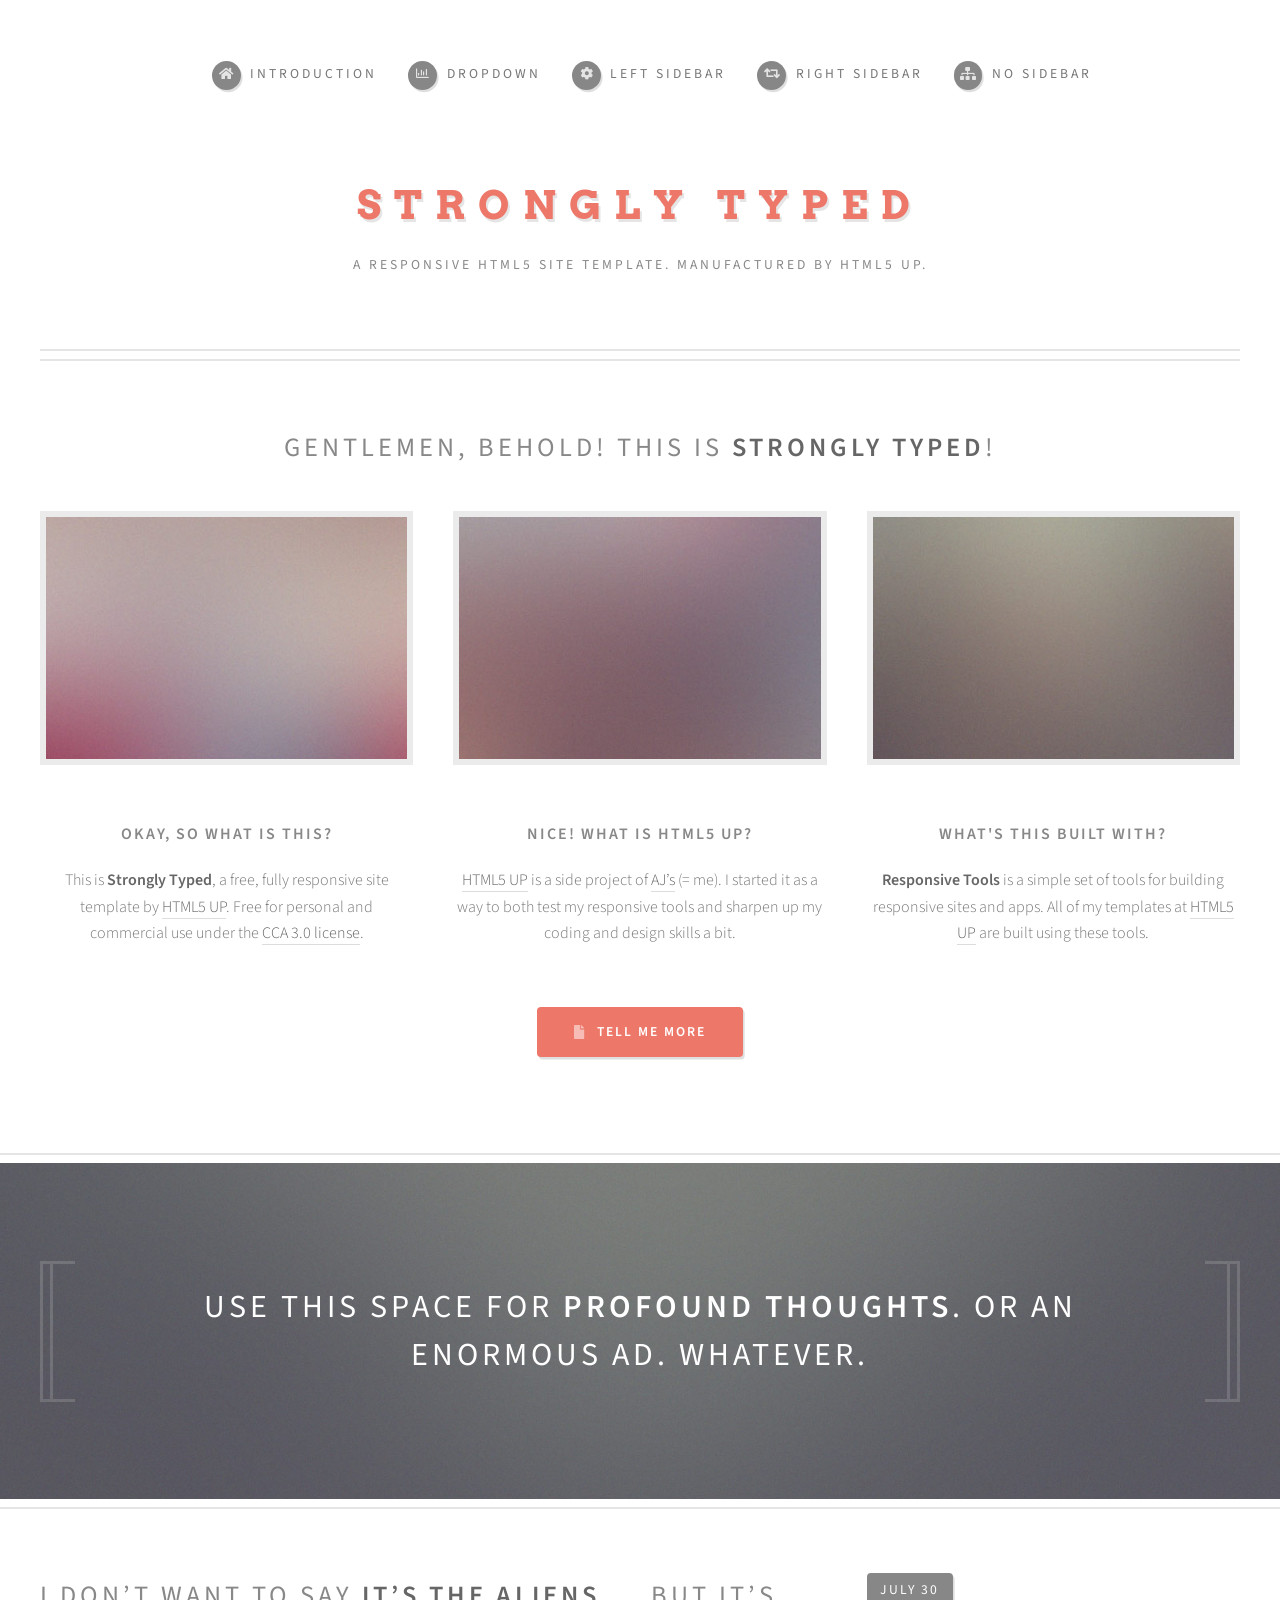
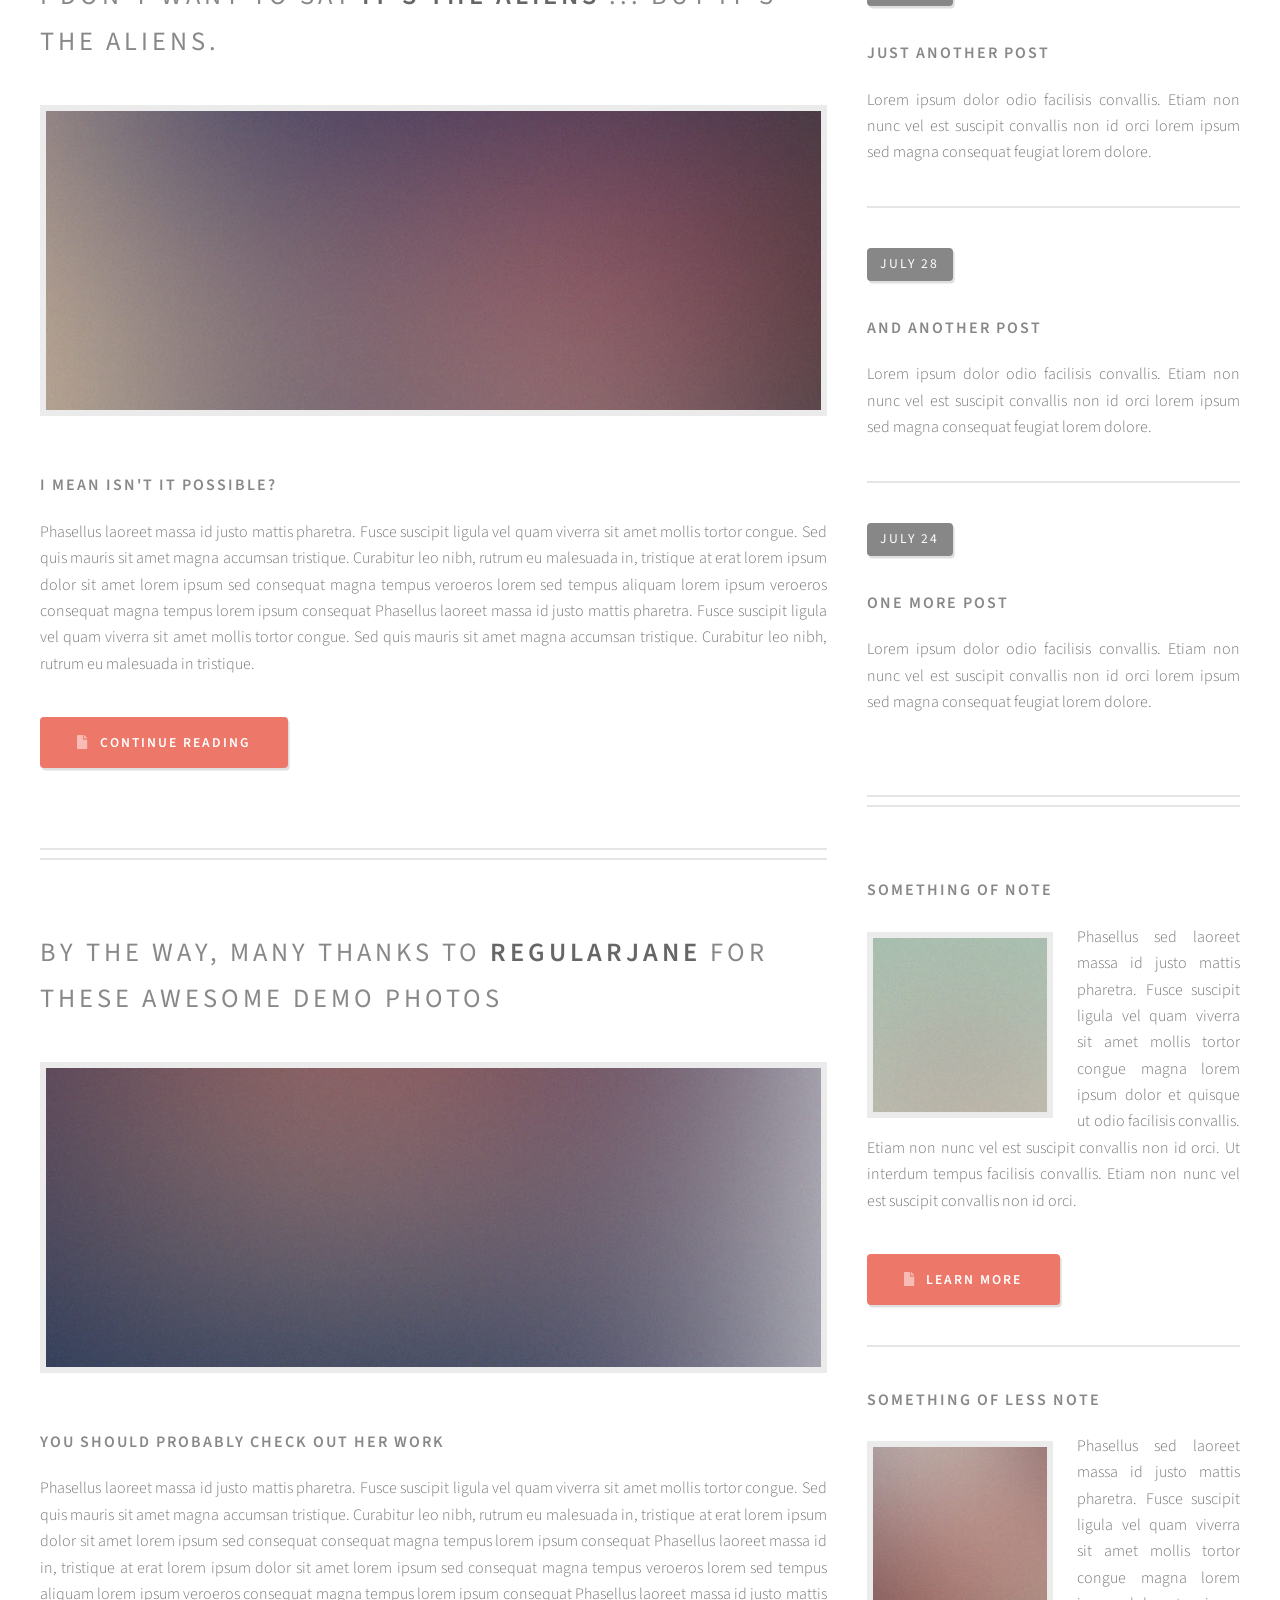
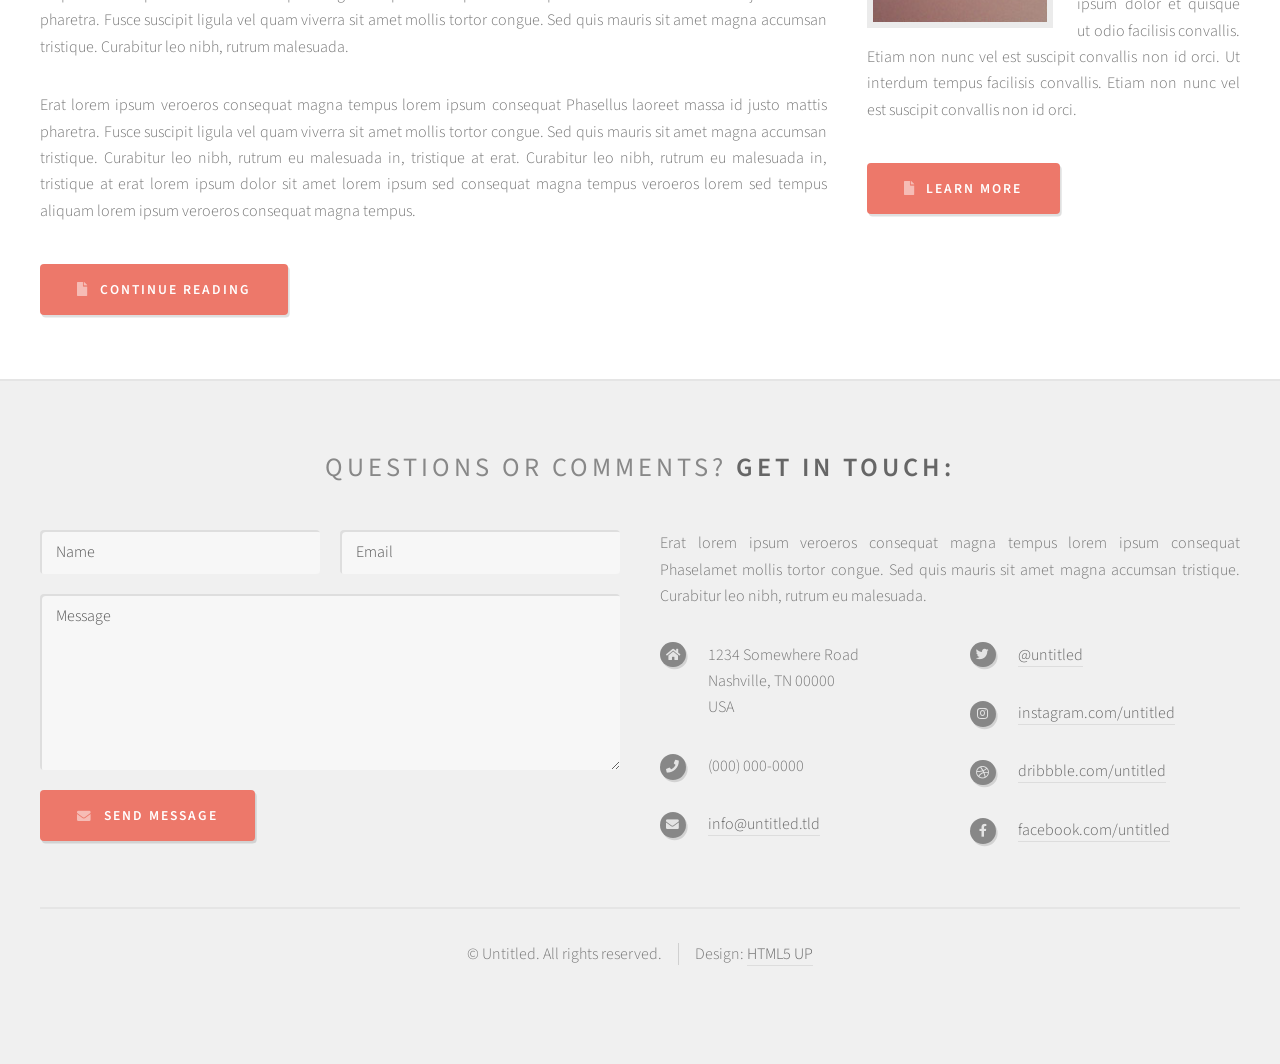
==== index.html @ e7a2445b "add html5 up" ====
<!DOCTYPE HTML>
<!--
	Strongly Typed by HTML5 UP
	html5up.net | @ajlkn
	Free for personal and commercial use under the CCA 3.0 license (html5up.net/license)
-->
<html>
	<head>
		<title>Strongly Typed by HTML5 UP</title>
		<meta charset="utf-8" />
		<meta name="viewport" content="width=device-width, initial-scale=1, user-scalable=no" />
		<link rel="stylesheet" href="assets/css/main.css" />
	</head>
	<body class="homepage is-preload">
		<div id="page-wrapper">

			<!-- Header -->
				<section id="header">
					<div class="container">

						<!-- Logo -->
							<h1 id="logo"><a href="index.html">Strongly Typed</a></h1>
							<p>A responsive HTML5 site template. Manufactured by HTML5 UP.</p>

						<!-- Nav -->
							<nav id="nav">
								<ul>
									<li><a class="icon solid fa-home" href="index.html"><span>Introduction</span></a></li>
									<li>
										<a href="#" class="icon fa-chart-bar"><span>Dropdown</span></a>
										<ul>
											<li><a href="#">Lorem ipsum dolor</a></li>
											<li><a href="#">Magna phasellus</a></li>
											<li><a href="#">Etiam dolore nisl</a></li>
											<li>
												<a href="#">Phasellus consequat</a>
												<ul>
													<li><a href="#">Magna phasellus</a></li>
													<li><a href="#">Etiam dolore nisl</a></li>
													<li><a href="#">Phasellus consequat</a></li>
												</ul>
											</li>
											<li><a href="#">Veroeros feugiat</a></li>
										</ul>
									</li>
									<li><a class="icon solid fa-cog" href="left-sidebar.html"><span>Left Sidebar</span></a></li>
									<li><a class="icon solid fa-retweet" href="right-sidebar.html"><span>Right Sidebar</span></a></li>
									<li><a class="icon solid fa-sitemap" href="no-sidebar.html"><span>No Sidebar</span></a></li>
								</ul>
							</nav>

					</div>
				</section>

			<!-- Features -->
				<section id="features">
					<div class="container">
						<header>
							<h2>Gentlemen, behold! This is <strong>Strongly Typed</strong>!</h2>
						</header>
						<div class="row aln-center">
							<div class="col-4 col-6-medium col-12-small">

								<!-- Feature -->
									<section>
										<a href="#" class="image featured"><img src="images/pic01.jpg" alt="" /></a>
										<header>
											<h3>Okay, so what is this?</h3>
										</header>
										<p>This is <strong>Strongly Typed</strong>, a free, fully responsive site template
										by <a href="http://html5up.net">HTML5 UP</a>. Free for personal and commercial use under the
										<a href="http://html5up.net/license">CCA 3.0 license</a>.</p>
									</section>

							</div>
							<div class="col-4 col-6-medium col-12-small">

								<!-- Feature -->
									<section>
										<a href="#" class="image featured"><img src="images/pic02.jpg" alt="" /></a>
										<header>
											<h3>Nice! What is HTML5 UP?</h3>
										</header>
										<p><a href="http://html5up.net">HTML5 UP</a> is a side project of <a href="http://twitter.com/ajlkn">AJ’s</a> (= me).
										I started it as a way to both test my responsive tools and sharpen up my coding
										and design skills a bit.</p>
									</section>

							</div>
							<div class="col-4 col-6-medium col-12-small">

								<!-- Feature -->
									<section>
										<a href="#" class="image featured"><img src="images/pic03.jpg" alt="" /></a>
										<header>
											<h3>What's this built with?</h3>
										</header>
										<p><strong>Responsive Tools</strong> is a simple set of tools for building responsive
										sites and apps. All of my templates at <a href="http://html5up.net">HTML5 UP</a> are built using these tools.</p>
									</section>

							</div>
							<div class="col-12">
								<ul class="actions">
									<li><a href="#" class="button icon solid fa-file">Tell Me More</a></li>
								</ul>
							</div>
						</div>
					</div>
				</section>

			<!-- Banner -->
				<section id="banner">
					<div class="container">
						<p>Use this space for <strong>profound thoughts</strong>.<br />
						Or an enormous ad. Whatever.</p>
					</div>
				</section>

			<!-- Main -->
				<section id="main">
					<div class="container">
						<div class="row">

							<!-- Content -->
								<div id="content" class="col-8 col-12-medium">

									<!-- Post -->
										<article class="box post">
											<header>
												<h2><a href="#">I don’t want to say <strong>it’s the aliens</strong> ...<br />
												but it’s the aliens.</a></h2>
											</header>
											<a href="#" class="image featured"><img src="images/pic04.jpg" alt="" /></a>
											<h3>I mean isn't it possible?</h3>
											<p>Phasellus laoreet massa id justo mattis pharetra. Fusce suscipit
											ligula vel quam viverra sit amet mollis tortor congue. Sed quis mauris
											sit amet magna accumsan tristique. Curabitur leo nibh, rutrum eu malesuada
											in, tristique at erat lorem ipsum dolor sit amet lorem ipsum sed consequat
											magna tempus veroeros lorem sed tempus aliquam lorem ipsum veroeros
											consequat magna tempus lorem ipsum consequat Phasellus laoreet massa id
											justo mattis pharetra. Fusce suscipit ligula vel quam viverra sit amet
											mollis tortor congue. Sed quis mauris sit amet magna accumsan tristique.
											Curabitur leo nibh, rutrum eu malesuada in tristique.</p>
											<ul class="actions">
												<li><a href="#" class="button icon solid fa-file">Continue Reading</a></li>
											</ul>
										</article>

									<!-- Post -->
										<article class="box post">
											<header>
												<h2><a href="#">By the way, many thanks to <strong>regularjane</strong>
												for these awesome demo photos</a></h2>
											</header>
											<a href="#" class="image featured"><img src="images/pic05.jpg" alt="" /></a>
											<h3>You should probably check out her work</h3>
											<p>Phasellus laoreet massa id justo mattis pharetra. Fusce suscipit
											ligula vel quam viverra sit amet mollis tortor congue. Sed quis mauris
											sit amet magna accumsan tristique. Curabitur leo nibh, rutrum eu malesuada
											in, tristique at erat lorem ipsum dolor sit amet lorem ipsum sed consequat
											consequat magna tempus lorem ipsum consequat Phasellus laoreet massa id
											in, tristique at erat lorem ipsum dolor sit amet lorem ipsum sed consequat
											magna tempus veroeros lorem sed tempus aliquam lorem ipsum veroeros
											consequat magna tempus lorem ipsum consequat Phasellus laoreet massa id
											justo mattis pharetra. Fusce suscipit ligula vel quam viverra sit amet
											mollis tortor congue. Sed quis mauris sit amet magna accumsan tristique.
											Curabitur leo nibh, rutrum malesuada.</p>
											<p>Erat lorem ipsum veroeros consequat magna tempus lorem ipsum consequat
											Phasellus laoreet massa id justo mattis pharetra. Fusce suscipit ligula
											vel quam viverra sit amet mollis tortor congue. Sed quis mauris sit amet
											magna accumsan tristique. Curabitur leo nibh, rutrum eu malesuada in,
											tristique at erat. Curabitur leo nibh, rutrum eu malesuada in, tristique
											at erat lorem ipsum dolor sit amet lorem ipsum sed consequat magna
											tempus veroeros lorem sed tempus aliquam lorem ipsum veroeros consequat
											magna tempus.</p>
											<ul class="actions">
												<li><a href="#" class="button icon solid fa-file">Continue Reading</a></li>
											</ul>
										</article>

								</div>

							<!-- Sidebar -->
								<div id="sidebar" class="col-4 col-12-medium">

									<!-- Excerpts -->
										<section>
											<ul class="divided">
												<li>

													<!-- Excerpt -->
														<article class="box excerpt">
															<header>
																<span class="date">July 30</span>
																<h3><a href="#">Just another post</a></h3>
															</header>
															<p>Lorem ipsum dolor odio facilisis convallis. Etiam non nunc vel est
															suscipit convallis non id orci lorem ipsum sed magna consequat feugiat lorem dolore.</p>
														</article>

												</li>
												<li>

													<!-- Excerpt -->
														<article class="box excerpt">
															<header>
																<span class="date">July 28</span>
																<h3><a href="#">And another post</a></h3>
															</header>
															<p>Lorem ipsum dolor odio facilisis convallis. Etiam non nunc vel est
															suscipit convallis non id orci lorem ipsum sed magna consequat feugiat lorem dolore.</p>
														</article>

												</li>
												<li>

													<!-- Excerpt -->
														<article class="box excerpt">
															<header>
																<span class="date">July 24</span>
																<h3><a href="#">One more post</a></h3>
															</header>
															<p>Lorem ipsum dolor odio facilisis convallis. Etiam non nunc vel est
															suscipit convallis non id orci lorem ipsum sed magna consequat feugiat lorem dolore.</p>
														</article>

												</li>
											</ul>
										</section>

									<!-- Highlights -->
										<section>
											<ul class="divided">
												<li>

													<!-- Highlight -->
														<article class="box highlight">
															<header>
																<h3><a href="#">Something of note</a></h3>
															</header>
															<a href="#" class="image left"><img src="images/pic06.jpg" alt="" /></a>
															<p>Phasellus sed laoreet massa id justo mattis pharetra. Fusce suscipit ligula vel quam
															viverra sit amet mollis tortor congue magna lorem ipsum dolor et quisque ut odio facilisis
															convallis. Etiam non nunc vel est suscipit convallis non id orci. Ut interdum tempus
															facilisis convallis. Etiam non nunc vel est suscipit convallis non id orci.</p>
															<ul class="actions">
																<li><a href="#" class="button icon solid fa-file">Learn More</a></li>
															</ul>
														</article>

												</li>
												<li>

													<!-- Highlight -->
														<article class="box highlight">
															<header>
																<h3><a href="#">Something of less note</a></h3>
															</header>
															<a href="#" class="image left"><img src="images/pic07.jpg" alt="" /></a>
															<p>Phasellus sed laoreet massa id justo mattis pharetra. Fusce suscipit ligula vel quam
															viverra sit amet mollis tortor congue magna lorem ipsum dolor et quisque ut odio facilisis
															convallis. Etiam non nunc vel est suscipit convallis non id orci. Ut interdum tempus
															facilisis convallis. Etiam non nunc vel est suscipit convallis non id orci.</p>
															<ul class="actions">
																<li><a href="#" class="button icon solid fa-file">Learn More</a></li>
															</ul>
														</article>

												</li>
											</ul>
										</section>

								</div>

						</div>
					</div>
				</section>

			<!-- Footer -->
				<section id="footer">
					<div class="container">
						<header>
							<h2>Questions or comments? <strong>Get in touch:</strong></h2>
						</header>
						<div class="row">
							<div class="col-6 col-12-medium">
								<section>
									<form method="post" action="#">
										<div class="row gtr-50">
											<div class="col-6 col-12-small">
												<input name="name" placeholder="Name" type="text" />
											</div>
											<div class="col-6 col-12-small">
												<input name="email" placeholder="Email" type="text" />
											</div>
											<div class="col-12">
												<textarea name="message" placeholder="Message"></textarea>
											</div>
											<div class="col-12">
												<a href="#" class="form-button-submit button icon solid fa-envelope">Send Message</a>
											</div>
										</div>
									</form>
								</section>
							</div>
							<div class="col-6 col-12-medium">
								<section>
									<p>Erat lorem ipsum veroeros consequat magna tempus lorem ipsum consequat Phaselamet
									mollis tortor congue. Sed quis mauris sit amet magna accumsan tristique. Curabitur
									leo nibh, rutrum eu malesuada.</p>
									<div class="row">
										<div class="col-6 col-12-small">
											<ul class="icons">
												<li class="icon solid fa-home">
													1234 Somewhere Road<br />
													Nashville, TN 00000<br />
													USA
												</li>
												<li class="icon solid fa-phone">
													(000) 000-0000
												</li>
												<li class="icon solid fa-envelope">
													<a href="#">info@untitled.tld</a>
												</li>
											</ul>
										</div>
										<div class="col-6 col-12-small">
											<ul class="icons">
												<li class="icon brands fa-twitter">
													<a href="#">@untitled</a>
												</li>
												<li class="icon brands fa-instagram">
													<a href="#">instagram.com/untitled</a>
												</li>
												<li class="icon brands fa-dribbble">
													<a href="#">dribbble.com/untitled</a>
												</li>
												<li class="icon brands fa-facebook-f">
													<a href="#">facebook.com/untitled</a>
												</li>
											</ul>
										</div>
									</div>
								</section>
							</div>
						</div>
					</div>
					<div id="copyright" class="container">
						<ul class="links">
							<li>&copy; Untitled. All rights reserved.</li><li>Design: <a href="http://html5up.net">HTML5 UP</a></li>
						</ul>
					</div>
				</section>

		</div>

		<!-- Scripts -->
			<script src="assets/js/jquery.min.js"></script>
			<script src="assets/js/jquery.dropotron.min.js"></script>
			<script src="assets/js/browser.min.js"></script>
			<script src="assets/js/breakpoints.min.js"></script>
			<script src="assets/js/util.js"></script>
			<script src="assets/js/main.js"></script>

	</body>
</html>
---- assets/css/main.css ----
@import url("fontawesome-all.min.css");
@import url("https://fonts.googleapis.com/css?family=Source+Sans+Pro:300,400,600|Arvo:700");

/*
	Strongly Typed by HTML5 UP
	html5up.net | @ajlkn
	Free for personal and commercial use under the CCA 3.0 license (html5up.net/license)
*/

html, body, div, span, applet, object,
iframe, h1, h2, h3, h4, h5, h6, p, blockquote,
pre, a, abbr, acronym, address, big, cite,
code, del, dfn, em, img, ins, kbd, q, s, samp,
small, strike, strong, sub, sup, tt, var, b,
u, i, center, dl, dt, dd, ol, ul, li, fieldset,
form, label, legend, table, caption, tbody,
tfoot, thead, tr, th, td, article, aside,
canvas, details, embed, figure, figcaption,
footer, header, hgroup, menu, nav, output, ruby,
section, summary, time, mark, audio, video {
	margin: 0;
	padding: 0;
	border: 0;
	font-size: 100%;
	font: inherit;
	vertical-align: baseline;}

article, aside, details, figcaption, figure,
footer, header, hgroup, menu, nav, section {
	display: block;}

body {
	line-height: 1;
}

ol, ul {
	list-style: none;
}

blockquote, q {
	quotes: none;
}

	blockquote:before, blockquote:after, q:before, q:after {
		content: '';
		content: none;
	}

table {
	border-collapse: collapse;
	border-spacing: 0;
}

body {
	-webkit-text-size-adjust: none;
}

mark {
	background-color: transparent;
	color: inherit;
}

input::-moz-focus-inner {
	border: 0;
	padding: 0;
}

input, select, textarea {
	-moz-appearance: none;
	-webkit-appearance: none;
	-ms-appearance: none;
	appearance: none;
}

/* Basic */

	html {
		box-sizing: border-box;
	}

	*, *:before, *:after {
		box-sizing: inherit;
	}

	body {
		background: #f0f0f0;
	}

		body.is-preload *, body.is-preload *:before, body.is-preload *:after {
			-moz-animation: none !important;
			-webkit-animation: none !important;
			-ms-animation: none !important;
			animation: none !important;
			-moz-transition: none !important;
			-webkit-transition: none !important;
			-ms-transition: none !important;
			transition: none !important;
		}

	body, input, textarea, select {
		font-family: 'Source Sans Pro';
		font-weight: 300;
		color: #777;
		line-height: 1.65em;
		font-size: 15pt;
	}

	h1, h2, h3, h4, h5, h6 {
		font-weight: 600;
		text-transform: uppercase;
		color: #888;
	}

	h1 a, h2 a, h3 a, h4 a, h5 a, h6 a {
		color: inherit;
		text-decoration: none;
		border: 0;
	}

	h2 {
		font-size: 1.65em;
		font-weight: 400;
		letter-spacing: 4px;
		margin: 0 0 1.5em 0;
		line-height: 1.75em;
	}

	h3 {
		font-size: 1em;
		letter-spacing: 2px;
		margin: 0 0 1.25em 0;
	}

	a {
		-moz-transition: color 0.25s ease-in-out, border-bottom-color 0.25s ease-in-out;
		-webkit-transition: color 0.25s ease-in-out, border-bottom-color 0.25s ease-in-out;
		-ms-transition: color 0.25s ease-in-out, border-bottom-color 0.25s ease-in-out;
		transition: color 0.25s ease-in-out, border-bottom-color 0.25s ease-in-out;
		color: #666;
		text-decoration: none;
		border-bottom: solid 1px #ddd;
	}

		a strong {
			-moz-transition: color 0.25s ease-in-out, border-bottom-color 0.25s ease-in-out;
			-webkit-transition: color 0.25s ease-in-out, border-bottom-color 0.25s ease-in-out;
			-ms-transition: color 0.25s ease-in-out, border-bottom-color 0.25s ease-in-out;
			transition: color 0.25s ease-in-out, border-bottom-color 0.25s ease-in-out;
		}

		a:hover {
			color: #ed786a;
			border-bottom-color: rgba(255, 255, 255, 0);
		}

			a:hover strong {
				color: #ed786a;
			}

	strong, b {
		font-weight: 600;
		color: #666;
	}

	em, i {
		font-style: italic;
	}

	sub {
		position: relative;
		top: 0.5em;
		font-size: 0.8em;
	}

	sup {
		position: relative;
		top: -0.5em;
		font-size: 0.8em;
	}

	hr {
		border: 0;
		border-top: solid 1px #ddd;
	}

	blockquote {
		border-left: solid 0.5em #ddd;
		padding: 1em 0 1em 2em;
		font-style: italic;
	}

	p {
		text-align: justify;
		margin-bottom: 2em;
	}

	ul, ol, dl, table, blockquote {
		margin-bottom: 2em;
	}

	br.clear {
		clear: both;
	}

/* Container */

	.container {
		margin: 0 auto;
		max-width: 100%;
		width: 70em;
	}

		@media screen and (max-width: 1680px) {

			.container {
				width: 68em;
			}

		}

		@media screen and (max-width: 1280px) {

			.container {
				width: calc(100% - 80px);
			}

		}

		@media screen and (max-width: 980px) {

			.container {
				width: calc(100% - 100px);
			}

		}

		@media screen and (max-width: 736px) {

			.container {
				width: calc(100% - 40px);
			}

		}

/* Row */

	.row {
		display: flex;
		flex-wrap: wrap;
		box-sizing: border-box;
		align-items: stretch;
	}

		.row > * {
			box-sizing: border-box;
		}

		.row.gtr-uniform > * > :last-child {
			margin-bottom: 0;
		}

		.row.aln-left {
			justify-content: flex-start;
		}

		.row.aln-center {
			justify-content: center;
		}

		.row.aln-right {
			justify-content: flex-end;
		}

		.row.aln-top {
			align-items: flex-start;
		}

		.row.aln-middle {
			align-items: center;
		}

		.row.aln-bottom {
			align-items: flex-end;
		}

		.row > .imp {
			order: -1;
		}

		.row > .col-1 {
			width: 8.33333%;
		}

		.row > .off-1 {
			margin-left: 8.33333%;
		}

		.row > .col-2 {
			width: 16.66667%;
		}

		.row > .off-2 {
			margin-left: 16.66667%;
		}

		.row > .col-3 {
			width: 25%;
		}

		.row > .off-3 {
			margin-left: 25%;
		}

		.row > .col-4 {
			width: 33.33333%;
		}

		.row > .off-4 {
			margin-left: 33.33333%;
		}

		.row > .col-5 {
			width: 41.66667%;
		}

		.row > .off-5 {
			margin-left: 41.66667%;
		}

		.row > .col-6 {
			width: 50%;
		}

		.row > .off-6 {
			margin-left: 50%;
		}

		.row > .col-7 {
			width: 58.33333%;
		}

		.row > .off-7 {
			margin-left: 58.33333%;
		}

		.row > .col-8 {
			width: 66.66667%;
		}

		.row > .off-8 {
			margin-left: 66.66667%;
		}

		.row > .col-9 {
			width: 75%;
		}

		.row > .off-9 {
			margin-left: 75%;
		}

		.row > .col-10 {
			width: 83.33333%;
		}

		.row > .off-10 {
			margin-left: 83.33333%;
		}

		.row > .col-11 {
			width: 91.66667%;
		}

		.row > .off-11 {
			margin-left: 91.66667%;
		}

		.row > .col-12 {
			width: 100%;
		}

		.row > .off-12 {
			margin-left: 100%;
		}

		.row.gtr-0 {
			margin-top: 0px;
			margin-left: 0px;
		}

			.row.gtr-0 > * {
				padding: 0px 0 0 0px;
			}

			.row.gtr-0.gtr-uniform {
				margin-top: 0px;
			}

				.row.gtr-0.gtr-uniform > * {
					padding-top: 0px;
				}

		.row.gtr-25 {
			margin-top: -12.5px;
			margin-left: -12.5px;
		}

			.row.gtr-25 > * {
				padding: 12.5px 0 0 12.5px;
			}

			.row.gtr-25.gtr-uniform {
				margin-top: -12.5px;
			}

				.row.gtr-25.gtr-uniform > * {
					padding-top: 12.5px;
				}

		.row.gtr-50 {
			margin-top: -25px;
			margin-left: -25px;
		}

			.row.gtr-50 > * {
				padding: 25px 0 0 25px;
			}

			.row.gtr-50.gtr-uniform {
				margin-top: -25px;
			}

				.row.gtr-50.gtr-uniform > * {
					padding-top: 25px;
				}

		.row {
			margin-top: -50px;
			margin-left: -50px;
		}

			.row > * {
				padding: 50px 0 0 50px;
			}

			.row.gtr-uniform {
				margin-top: -50px;
			}

				.row.gtr-uniform > * {
					padding-top: 50px;
				}

		.row.gtr-150 {
			margin-top: -75px;
			margin-left: -75px;
		}

			.row.gtr-150 > * {
				padding: 75px 0 0 75px;
			}

			.row.gtr-150.gtr-uniform {
				margin-top: -75px;
			}

				.row.gtr-150.gtr-uniform > * {
					padding-top: 75px;
				}

		.row.gtr-200 {
			margin-top: -100px;
			margin-left: -100px;
		}

			.row.gtr-200 > * {
				padding: 100px 0 0 100px;
			}

			.row.gtr-200.gtr-uniform {
				margin-top: -100px;
			}

				.row.gtr-200.gtr-uniform > * {
					padding-top: 100px;
				}

		@media screen and (max-width: 1680px) {

			.row {
				display: flex;
				flex-wrap: wrap;
				box-sizing: border-box;
				align-items: stretch;
			}

				.row > * {
					box-sizing: border-box;
				}

				.row.gtr-uniform > * > :last-child {
					margin-bottom: 0;
				}

				.row.aln-left {
					justify-content: flex-start;
				}

				.row.aln-center {
					justify-content: center;
				}

				.row.aln-right {
					justify-content: flex-end;
				}

				.row.aln-top {
					align-items: flex-start;
				}

				.row.aln-middle {
					align-items: center;
				}

				.row.aln-bottom {
					align-items: flex-end;
				}

				.row > .imp-xlarge {
					order: -1;
				}

				.row > .col-1-xlarge {
					width: 8.33333%;
				}

				.row > .off-1-xlarge {
					margin-left: 8.33333%;
				}

				.row > .col-2-xlarge {
					width: 16.66667%;
				}

				.row > .off-2-xlarge {
					margin-left: 16.66667%;
				}

				.row > .col-3-xlarge {
					width: 25%;
				}

				.row > .off-3-xlarge {
					margin-left: 25%;
				}

				.row > .col-4-xlarge {
					width: 33.33333%;
				}

				.row > .off-4-xlarge {
					margin-left: 33.33333%;
				}

				.row > .col-5-xlarge {
					width: 41.66667%;
				}

				.row > .off-5-xlarge {
					margin-left: 41.66667%;
				}

				.row > .col-6-xlarge {
					width: 50%;
				}

				.row > .off-6-xlarge {
					margin-left: 50%;
				}

				.row > .col-7-xlarge {
					width: 58.33333%;
				}

				.row > .off-7-xlarge {
					margin-left: 58.33333%;
				}

				.row > .col-8-xlarge {
					width: 66.66667%;
				}

				.row > .off-8-xlarge {
					margin-left: 66.66667%;
				}

				.row > .col-9-xlarge {
					width: 75%;
				}

				.row > .off-9-xlarge {
					margin-left: 75%;
				}

				.row > .col-10-xlarge {
					width: 83.33333%;
				}

				.row > .off-10-xlarge {
					margin-left: 83.33333%;
				}

				.row > .col-11-xlarge {
					width: 91.66667%;
				}

				.row > .off-11-xlarge {
					margin-left: 91.66667%;
				}

				.row > .col-12-xlarge {
					width: 100%;
				}

				.row > .off-12-xlarge {
					margin-left: 100%;
				}

				.row.gtr-0 {
					margin-top: 0px;
					margin-left: 0px;
				}

					.row.gtr-0 > * {
						padding: 0px 0 0 0px;
					}

					.row.gtr-0.gtr-uniform {
						margin-top: 0px;
					}

						.row.gtr-0.gtr-uniform > * {
							padding-top: 0px;
						}

				.row.gtr-25 {
					margin-top: -12.5px;
					margin-left: -12.5px;
				}

					.row.gtr-25 > * {
						padding: 12.5px 0 0 12.5px;
					}

					.row.gtr-25.gtr-uniform {
						margin-top: -12.5px;
					}

						.row.gtr-25.gtr-uniform > * {
							padding-top: 12.5px;
						}

				.row.gtr-50 {
					margin-top: -25px;
					margin-left: -25px;
				}

					.row.gtr-50 > * {
						padding: 25px 0 0 25px;
					}

					.row.gtr-50.gtr-uniform {
						margin-top: -25px;
					}

						.row.gtr-50.gtr-uniform > * {
							padding-top: 25px;
						}

				.row {
					margin-top: -50px;
					margin-left: -50px;
				}

					.row > * {
						padding: 50px 0 0 50px;
					}

					.row.gtr-uniform {
						margin-top: -50px;
					}

						.row.gtr-uniform > * {
							padding-top: 50px;
						}

				.row.gtr-150 {
					margin-top: -75px;
					margin-left: -75px;
				}

					.row.gtr-150 > * {
						padding: 75px 0 0 75px;
					}

					.row.gtr-150.gtr-uniform {
						margin-top: -75px;
					}

						.row.gtr-150.gtr-uniform > * {
							padding-top: 75px;
						}

				.row.gtr-200 {
					margin-top: -100px;
					margin-left: -100px;
				}

					.row.gtr-200 > * {
						padding: 100px 0 0 100px;
					}

					.row.gtr-200.gtr-uniform {
						margin-top: -100px;
					}

						.row.gtr-200.gtr-uniform > * {
							padding-top: 100px;
						}

		}

		@media screen and (max-width: 1280px) {

			.row {
				display: flex;
				flex-wrap: wrap;
				box-sizing: border-box;
				align-items: stretch;
			}

				.row > * {
					box-sizing: border-box;
				}

				.row.gtr-uniform > * > :last-child {
					margin-bottom: 0;
				}

				.row.aln-left {
					justify-content: flex-start;
				}

				.row.aln-center {
					justify-content: center;
				}

				.row.aln-right {
					justify-content: flex-end;
				}

				.row.aln-top {
					align-items: flex-start;
				}

				.row.aln-middle {
					align-items: center;
				}

				.row.aln-bottom {
					align-items: flex-end;
				}

				.row > .imp-large {
					order: -1;
				}

				.row > .col-1-large {
					width: 8.33333%;
				}

				.row > .off-1-large {
					margin-left: 8.33333%;
				}

				.row > .col-2-large {
					width: 16.66667%;
				}

				.row > .off-2-large {
					margin-left: 16.66667%;
				}

				.row > .col-3-large {
					width: 25%;
				}

				.row > .off-3-large {
					margin-left: 25%;
				}

				.row > .col-4-large {
					width: 33.33333%;
				}

				.row > .off-4-large {
					margin-left: 33.33333%;
				}

				.row > .col-5-large {
					width: 41.66667%;
				}

				.row > .off-5-large {
					margin-left: 41.66667%;
				}

				.row > .col-6-large {
					width: 50%;
				}

				.row > .off-6-large {
					margin-left: 50%;
				}

				.row > .col-7-large {
					width: 58.33333%;
				}

				.row > .off-7-large {
					margin-left: 58.33333%;
				}

				.row > .col-8-large {
					width: 66.66667%;
				}

				.row > .off-8-large {
					margin-left: 66.66667%;
				}

				.row > .col-9-large {
					width: 75%;
				}

				.row > .off-9-large {
					margin-left: 75%;
				}

				.row > .col-10-large {
					width: 83.33333%;
				}

				.row > .off-10-large {
					margin-left: 83.33333%;
				}

				.row > .col-11-large {
					width: 91.66667%;
				}

				.row > .off-11-large {
					margin-left: 91.66667%;
				}

				.row > .col-12-large {
					width: 100%;
				}

				.row > .off-12-large {
					margin-left: 100%;
				}

				.row.gtr-0 {
					margin-top: 0px;
					margin-left: 0px;
				}

					.row.gtr-0 > * {
						padding: 0px 0 0 0px;
					}

					.row.gtr-0.gtr-uniform {
						margin-top: 0px;
					}

						.row.gtr-0.gtr-uniform > * {
							padding-top: 0px;
						}

				.row.gtr-25 {
					margin-top: -10px;
					margin-left: -10px;
				}

					.row.gtr-25 > * {
						padding: 10px 0 0 10px;
					}

					.row.gtr-25.gtr-uniform {
						margin-top: -10px;
					}

						.row.gtr-25.gtr-uniform > * {
							padding-top: 10px;
						}

				.row.gtr-50 {
					margin-top: -20px;
					margin-left: -20px;
				}

					.row.gtr-50 > * {
						padding: 20px 0 0 20px;
					}

					.row.gtr-50.gtr-uniform {
						margin-top: -20px;
					}

						.row.gtr-50.gtr-uniform > * {
							padding-top: 20px;
						}

				.row {
					margin-top: -40px;
					margin-left: -40px;
				}

					.row > * {
						padding: 40px 0 0 40px;
					}

					.row.gtr-uniform {
						margin-top: -40px;
					}

						.row.gtr-uniform > * {
							padding-top: 40px;
						}

				.row.gtr-150 {
					margin-top: -60px;
					margin-left: -60px;
				}

					.row.gtr-150 > * {
						padding: 60px 0 0 60px;
					}

					.row.gtr-150.gtr-uniform {
						margin-top: -60px;
					}

						.row.gtr-150.gtr-uniform > * {
							padding-top: 60px;
						}

				.row.gtr-200 {
					margin-top: -80px;
					margin-left: -80px;
				}

					.row.gtr-200 > * {
						padding: 80px 0 0 80px;
					}

					.row.gtr-200.gtr-uniform {
						margin-top: -80px;
					}

						.row.gtr-200.gtr-uniform > * {
							padding-top: 80px;
						}

		}

		@media screen and (max-width: 980px) {

			.row {
				display: flex;
				flex-wrap: wrap;
				box-sizing: border-box;
				align-items: stretch;
			}

				.row > * {
					box-sizing: border-box;
				}

				.row.gtr-uniform > * > :last-child {
					margin-bottom: 0;
				}

				.row.aln-left {
					justify-content: flex-start;
				}

				.row.aln-center {
					justify-content: center;
				}

				.row.aln-right {
					justify-content: flex-end;
				}

				.row.aln-top {
					align-items: flex-start;
				}

				.row.aln-middle {
					align-items: center;
				}

				.row.aln-bottom {
					align-items: flex-end;
				}

				.row > .imp-medium {
					order: -1;
				}

				.row > .col-1-medium {
					width: 8.33333%;
				}

				.row > .off-1-medium {
					margin-left: 8.33333%;
				}

				.row > .col-2-medium {
					width: 16.66667%;
				}

				.row > .off-2-medium {
					margin-left: 16.66667%;
				}

				.row > .col-3-medium {
					width: 25%;
				}

				.row > .off-3-medium {
					margin-left: 25%;
				}

				.row > .col-4-medium {
					width: 33.33333%;
				}

				.row > .off-4-medium {
					margin-left: 33.33333%;
				}

				.row > .col-5-medium {
					width: 41.66667%;
				}

				.row > .off-5-medium {
					margin-left: 41.66667%;
				}

				.row > .col-6-medium {
					width: 50%;
				}

				.row > .off-6-medium {
					margin-left: 50%;
				}

				.row > .col-7-medium {
					width: 58.33333%;
				}

				.row > .off-7-medium {
					margin-left: 58.33333%;
				}

				.row > .col-8-medium {
					width: 66.66667%;
				}

				.row > .off-8-medium {
					margin-left: 66.66667%;
				}

				.row > .col-9-medium {
					width: 75%;
				}

				.row > .off-9-medium {
					margin-left: 75%;
				}

				.row > .col-10-medium {
					width: 83.33333%;
				}

				.row > .off-10-medium {
					margin-left: 83.33333%;
				}

				.row > .col-11-medium {
					width: 91.66667%;
				}

				.row > .off-11-medium {
					margin-left: 91.66667%;
				}

				.row > .col-12-medium {
					width: 100%;
				}

				.row > .off-12-medium {
					margin-left: 100%;
				}

				.row.gtr-0 {
					margin-top: 0px;
					margin-left: 0px;
				}

					.row.gtr-0 > * {
						padding: 0px 0 0 0px;
					}

					.row.gtr-0.gtr-uniform {
						margin-top: 0px;
					}

						.row.gtr-0.gtr-uniform > * {
							padding-top: 0px;
						}

				.row.gtr-25 {
					margin-top: -12.5px;
					margin-left: -12.5px;
				}

					.row.gtr-25 > * {
						padding: 12.5px 0 0 12.5px;
					}

					.row.gtr-25.gtr-uniform {
						margin-top: -12.5px;
					}

						.row.gtr-25.gtr-uniform > * {
							padding-top: 12.5px;
						}

				.row.gtr-50 {
					margin-top: -25px;
					margin-left: -25px;
				}

					.row.gtr-50 > * {
						padding: 25px 0 0 25px;
					}

					.row.gtr-50.gtr-uniform {
						margin-top: -25px;
					}

						.row.gtr-50.gtr-uniform > * {
							padding-top: 25px;
						}

				.row {
					margin-top: -50px;
					margin-left: -50px;
				}

					.row > * {
						padding: 50px 0 0 50px;
					}

					.row.gtr-uniform {
						margin-top: -50px;
					}

						.row.gtr-uniform > * {
							padding-top: 50px;
						}

				.row.gtr-150 {
					margin-top: -75px;
					margin-left: -75px;
				}

					.row.gtr-150 > * {
						padding: 75px 0 0 75px;
					}

					.row.gtr-150.gtr-uniform {
						margin-top: -75px;
					}

						.row.gtr-150.gtr-uniform > * {
							padding-top: 75px;
						}

				.row.gtr-200 {
					margin-top: -100px;
					margin-left: -100px;
				}

					.row.gtr-200 > * {
						padding: 100px 0 0 100px;
					}

					.row.gtr-200.gtr-uniform {
						margin-top: -100px;
					}

						.row.gtr-200.gtr-uniform > * {
							padding-top: 100px;
						}

		}

		@media screen and (max-width: 736px) {

			.row {
				display: flex;
				flex-wrap: wrap;
				box-sizing: border-box;
				align-items: stretch;
			}

				.row > * {
					box-sizing: border-box;
				}

				.row.gtr-uniform > * > :last-child {
					margin-bottom: 0;
				}

				.row.aln-left {
					justify-content: flex-start;
				}

				.row.aln-center {
					justify-content: center;
				}

				.row.aln-right {
					justify-content: flex-end;
				}

				.row.aln-top {
					align-items: flex-start;
				}

				.row.aln-middle {
					align-items: center;
				}

				.row.aln-bottom {
					align-items: flex-end;
				}

				.row > .imp-small {
					order: -1;
				}

				.row > .col-1-small {
					width: 8.33333%;
				}

				.row > .off-1-small {
					margin-left: 8.33333%;
				}

				.row > .col-2-small {
					width: 16.66667%;
				}

				.row > .off-2-small {
					margin-left: 16.66667%;
				}

				.row > .col-3-small {
					width: 25%;
				}

				.row > .off-3-small {
					margin-left: 25%;
				}

				.row > .col-4-small {
					width: 33.33333%;
				}

				.row > .off-4-small {
					margin-left: 33.33333%;
				}

				.row > .col-5-small {
					width: 41.66667%;
				}

				.row > .off-5-small {
					margin-left: 41.66667%;
				}

				.row > .col-6-small {
					width: 50%;
				}

				.row > .off-6-small {
					margin-left: 50%;
				}

				.row > .col-7-small {
					width: 58.33333%;
				}

				.row > .off-7-small {
					margin-left: 58.33333%;
				}

				.row > .col-8-small {
					width: 66.66667%;
				}

				.row > .off-8-small {
					margin-left: 66.66667%;
				}

				.row > .col-9-small {
					width: 75%;
				}

				.row > .off-9-small {
					margin-left: 75%;
				}

				.row > .col-10-small {
					width: 83.33333%;
				}

				.row > .off-10-small {
					margin-left: 83.33333%;
				}

				.row > .col-11-small {
					width: 91.66667%;
				}

				.row > .off-11-small {
					margin-left: 91.66667%;
				}

				.row > .col-12-small {
					width: 100%;
				}

				.row > .off-12-small {
					margin-left: 100%;
				}

				.row.gtr-0 {
					margin-top: 0px;
					margin-left: 0px;
				}

					.row.gtr-0 > * {
						padding: 0px 0 0 0px;
					}

					.row.gtr-0.gtr-uniform {
						margin-top: 0px;
					}

						.row.gtr-0.gtr-uniform > * {
							padding-top: 0px;
						}

				.row.gtr-25 {
					margin-top: -7.5px;
					margin-left: -7.5px;
				}

					.row.gtr-25 > * {
						padding: 7.5px 0 0 7.5px;
					}

					.row.gtr-25.gtr-uniform {
						margin-top: -7.5px;
					}

						.row.gtr-25.gtr-uniform > * {
							padding-top: 7.5px;
						}

				.row.gtr-50 {
					margin-top: -15px;
					margin-left: -15px;
				}

					.row.gtr-50 > * {
						padding: 15px 0 0 15px;
					}

					.row.gtr-50.gtr-uniform {
						margin-top: -15px;
					}

						.row.gtr-50.gtr-uniform > * {
							padding-top: 15px;
						}

				.row {
					margin-top: -30px;
					margin-left: -30px;
				}

					.row > * {
						padding: 30px 0 0 30px;
					}

					.row.gtr-uniform {
						margin-top: -30px;
					}

						.row.gtr-uniform > * {
							padding-top: 30px;
						}

				.row.gtr-150 {
					margin-top: -45px;
					margin-left: -45px;
				}

					.row.gtr-150 > * {
						padding: 45px 0 0 45px;
					}

					.row.gtr-150.gtr-uniform {
						margin-top: -45px;
					}

						.row.gtr-150.gtr-uniform > * {
							padding-top: 45px;
						}

				.row.gtr-200 {
					margin-top: -60px;
					margin-left: -60px;
				}

					.row.gtr-200 > * {
						padding: 60px 0 0 60px;
					}

					.row.gtr-200.gtr-uniform {
						margin-top: -60px;
					}

						.row.gtr-200.gtr-uniform > * {
							padding-top: 60px;
						}

		}

/* Sections/Article */

	section, article {
		margin-bottom: 3em;
	}

	section > :last-child,
	article > :last-child,
	section:last-child,
	article:last-child {
		margin-bottom: 0;
	}

/* Image */

	.image {
		-moz-transition: opacity 0.25s ease-in-out;
		-webkit-transition: opacity 0.25s ease-in-out;
		-ms-transition: opacity 0.25s ease-in-out;
		transition: opacity 0.25s ease-in-out;
		display: inline-block;
		border: solid 6px #ebebeb !important;
	}

		.image:hover {
			opacity: 0.9;
		}

		.image img {
			display: block;
			width: 100%;
		}

		.image.fit {
			display: block;
			width: 100%;
		}

		.image.featured {
			display: block;
			width: 100%;
			margin: 0 0 3.5em 0;
		}

		.image.left {
			float: left;
			margin: 0 1.5em 1.5em 0;
			position: relative;
			top: 0.5em;
		}

		.image.centered {
			display: block;
			margin: 0 0 2em 0;
		}

			.image.centered img {
				margin: 0 auto;
				width: auto;
			}

/* List */

	ul {
		list-style: disc;
		padding-left: 1em;
	}

		ul li {
			padding-left: 0.5em;
			margin: 0.75em 0 0.75em 0;
		}

			ul li:first-child {
				margin-top: 0;
			}

	ol {
		list-style: decimal;
		padding-left: 1em;
	}

		ol li {
			padding-left: 0.5em;
			margin: 0.75em 0 0.75em 0;
		}

			ol li:first-child {
				margin-top: 0;
			}

/* Links */

	ul.links {
		list-style: none;
		padding-left: 0;
	}

		ul.links li {
			display: inline;
			border-left: solid 1px #d0d0d0;
			padding-left: 1em;
			margin: 0 0 0 1em;
		}

			ul.links li:first-child {
				margin-left: 0;
				padding-left: 0;
				border-left: 0;
			}

/* Actions */

	ul.actions {
		margin-top: 2.5em;
		clear: both;
		list-style: none;
		padding-left: 0;
	}

		ul.actions li {
			padding-left: 0;
			display: inline-block;
			margin: 0 0 0 1em;
		}

			ul.actions li:first-child {
				margin-left: 0;
			}

/* Divided */

	ul.divided {
		list-style: none;
		padding-left: 0;
	}

		ul.divided li {
			border-top: solid 2px #e5e5e5;
			padding-left: 0;
			margin: 2.5em 0 0 0;
			padding: 2.5em 0 0 0;
		}

			ul.divided li:first-child {
				border-top: 0;
				margin-top: 0;
				padding-top: 0;
			}

/* Icons */

	ul.icons {
		list-style: none;
		padding-left: 0;
	}

		ul.icons > li {
			position: relative;
			padding: 2em 0 0 3em;
			margin: 0;
		}

			ul.icons > li:before {
				position: absolute;
				left: 0;
				top: 2.6em;
				display: block;
				font-size: 0.8em;
				background: #878787;
				color: #e4e4e4;
				width: 2em;
				height: 2em;
				border-radius: 2em;
				line-height: 2em;
				text-align: center;
				box-shadow: 0.125em 0.175em 0 0 rgba(0, 0, 0, 0.125);
			}

			ul.icons > li:first-child {
				padding-top: 0;
			}

				ul.icons > li:first-child:before {
					top: 0;
				}

/* Form */

	form label {
		font-weight: 600;
		text-transform: uppercase;
		color: #888;
		display: block;
		margin: 0 0 1em 0;
	}

	form input[type="text"],
	form input[type="email"],
	form input[type="password"],
	form select,
	form textarea {
		-moz-transition: background-color 0.25s ease-in-out;
		-webkit-transition: background-color 0.25s ease-in-out;
		-ms-transition: background-color 0.25s ease-in-out;
		transition: background-color 0.25s ease-in-out;
		-webkit-appearance: none;
		display: block;
		border: 0;
		background: #e8e8e8;
		width: 100%;
		box-shadow: inset 2px 2px 0px 0px rgba(0, 0, 0, 0.1);
		border-radius: 4px;
		line-height: 1.25em;
		padding: 0.75em 1em 0.75em 1em;
	}

		form input[type="text"]:focus,
		form input[type="email"]:focus,
		form input[type="password"]:focus,
		form select:focus,
		form textarea:focus {
			background: #f0f0f0;
		}

	form textarea {
		min-height: 11em;
	}

	form ::-webkit-input-placeholder {
		color: #555 !important;
		line-height: 1.35em;
	}

	form :-moz-placeholder {
		color: #555 !important;
	}

	form ::-moz-placeholder {
		color: #555 !important;
	}

	form :-ms-input-placeholder {
		color: #555 !important;
	}

	form ::-moz-focus-inner {
		border: 0;
	}

/* Table */

	table {
		width: 100%;
	}

		table tbody tr {
			border-top: solid 1px #E5E5E5;
		}

			table tbody tr:first-child {
				border-top: 0;
			}

		table td {
			padding: 0.75em 1em 0.75em 1em;
		}

		table th {
			text-align: left;
			font-weight: bold;
			padding: 0.75em 1em 0.75em 1em;
		}

		table thead {
			background: #878787;
			color: #fff;
			font-weight: 400;
			text-transform: uppercase;
			border: 0;
			box-shadow: 0.125em 0.175em 0 0 rgba(0, 0, 0, 0.125);
			font-size: 0.85em;
			letter-spacing: 2px;
		}

		table tfoot {
			background: #F0F0F0;
			border-top: solid 2px #E5E5E5;
		}

/* Button */

	input[type="button"],
	input[type="submit"],
	input[type="reset"],
	button,
	.button {
		-moz-transition: all 0.25s ease-in-out;
		-webkit-transition: all 0.25s ease-in-out;
		-ms-transition: all 0.25s ease-in-out;
		transition: all 0.25s ease-in-out;
		-webkit-appearance: none;
		position: relative;
		display: inline-block;
		background: #ed786a;
		color: #fff !important;
		text-transform: uppercase;
		border-radius: 4px;
		border: 0;
		outline: 0;
		font-size: 1em;
		box-shadow: 0.125em 0.175em 0 0 rgba(0, 0, 0, 0.125);
		font-weight: 600;
		text-align: center;
		font-size: 0.85em;
		letter-spacing: 2px;
		padding: 0.85em 2.75em 0.85em 2.75em;
	}

		input[type="button"].icon:before,
		input[type="submit"].icon:before,
		input[type="reset"].icon:before,
		button.icon:before,
		.button.icon:before {
			position: relative;
			padding-right: 0.75em;
			opacity: 0.5;
			top: 0.05em;
		}

		input[type="button"]:hover,
		input[type="submit"]:hover,
		input[type="reset"]:hover,
		button:hover,
		.button:hover {
			background: #fd887a;
		}

		input[type="button"]:active,
		input[type="submit"]:active,
		input[type="reset"]:active,
		button:active,
		.button:active {
			background: #ed786a;
		}

		input[type="button"].alt,
		input[type="submit"].alt,
		input[type="reset"].alt,
		button.alt,
		.button.alt {
			background: #878787;
		}

			input[type="button"].alt:hover,
			input[type="submit"].alt:hover,
			input[type="reset"].alt:hover,
			button.alt:hover,
			.button.alt:hover {
				background: #979797;
			}

			input[type="button"].alt:active,
			input[type="submit"].alt:active,
			input[type="reset"].alt:active,
			button.alt:active,
			.button.alt:active {
				background: #878787;
			}

/* Box */

	.no-sidebar .box.post > header {
		text-align: center;
	}

	.box.excerpt .date {
		background: #878787;
		color: #fff;
		font-weight: 400;
		text-transform: uppercase;
		border-radius: 4px;
		border: 0;
		box-shadow: 0.125em 0.175em 0 0 rgba(0, 0, 0, 0.125);
		display: inline-block;
		font-size: 0.85em;
		letter-spacing: 2px;
		padding: 0.25em 1em 0.25em 1em;
		margin: 0 0 2.5em 0;
	}

/* Icons */

	.icon {
		text-decoration: none;
		position: relative;
		text-decoration: none;
	}

		.icon:before {
			-moz-osx-font-smoothing: grayscale;
			-webkit-font-smoothing: antialiased;
			display: inline-block;
			font-style: normal;
			font-variant: normal;
			text-rendering: auto;
			line-height: 1;
			text-transform: none !important;
			font-family: 'Font Awesome 5 Free';
			font-weight: 400;
		}

		.icon:before {
			line-height: inherit;
		}

		.icon > .label {
			display: none;
		}

		.icon.solid:before {
			font-weight: 900;
		}

		.icon.brands:before {
			font-family: 'Font Awesome 5 Brands';
		}

/* Page Wrapper */

	#page-wrapper > section {
		margin-bottom: 0;
	}

/* Header */

	#header {
		position: relative;
		position: relative;
		background: #fff;
		text-align: center;
	}

		#header > .container {
			padding: 14em 0 7em 0;
			border-bottom: solid 2px #e5e5e5;
			box-shadow: inset 0px -8px 0px 0px #fff, inset 0px -10px 0px 0px #e5e5e5;
		}

		#header h1 {
			font-family: 'Arvo';
			font-weight: 700;
			color: #ed786a;
			text-shadow: 0.05em 0.075em 0 rgba(0, 0, 0, 0.1);
			font-size: 3em;
			letter-spacing: 13px;
		}

			#header h1 a {
				border: 0;
			}

		#header p {
			text-transform: uppercase;
			font-weight: 400;
			color: #888;
			margin: 2.5em 0 0 0;
			font-size: 0.85em;
			letter-spacing: 3px;
			text-align: center;
		}

/* Nav */

	#nav {
		position: absolute;
		top: 3em;
		left: 0;
		width: 100%;
		cursor: default;
	}

		#nav > ul > li {
			display: inline-block;
			padding-right: 2em;
		}

			#nav > ul > li:last-child {
				padding-right: 0;
			}

			#nav > ul > li > a {
				border: 0;
				text-decoration: none;
				text-transform: uppercase;
				font-weight: 400;
				color: #777;
				outline: 0;
				display: block;
			}

				#nav > ul > li > a:before {
					display: inline-block;
					background: #878787;
					color: #e4e4e4;
					width: 2.25em;
					font-size: 0.8em;
					height: 2.25em;
					border-radius: 2.25em;
					line-height: 2.1em;
					text-align: center;
					box-shadow: 0.125em 0.175em 0 0 rgba(0, 0, 0, 0.125);
					margin-right: 0.75em;
					-moz-transition: color 0.25s ease-in-out, background 0.25s ease-in-out;
					-webkit-transition: color 0.25s ease-in-out, background 0.25s ease-in-out;
					-o-transition: color 0.25s ease-in-out, background 0.25s ease-in-out;
					-ms-transition: color 0.25s ease-in-out, background 0.25s ease-in-out;
					transition: color 0.25s ease-in-out, background 0.25s ease-in-out;
				}

				#nav > ul > li > a > span {
					-moz-transition: color 0.25s ease-in-out;
					-webkit-transition: color 0.25s ease-in-out;
					-o-transition: color 0.25s ease-in-out;
					-ms-transition: color 0.25s ease-in-out;
					transition: color 0.25s ease-in-out;
					font-size: 0.85em;
					letter-spacing: 3px;
				}

			#nav > ul > li > ul {
				display: none;
			}

			#nav > ul > li.active > a:before,
			#nav > ul > li:hover > a:before {
				background: #ED786A;
				color: #fff;
			}

			#nav > ul > li.active > a > span,
			#nav > ul > li:hover > a > span {
				color: #ED786A;
			}

	.dropotron {
		text-align: left;
		border: solid 1px #e5e5e5;
		border-radius: 4px;
		background: #fff;
		background: rgba(255, 255, 255, 0.965);
		box-shadow: 0px 2px 2px 0px rgba(0, 0, 0, 0.1);
		padding: 0.75em 0 0.5em 0;
		min-width: 12em;
		margin-top: calc(-0.5em + 1px);
		margin-left: -2px;
		list-style: none;
	}

		.dropotron.level-0 {
			margin-top: 1.5em;
			margin-left: -1em;
		}

			.dropotron.level-0:after {
				content: '';
				display: block;
				position: absolute;
				left: 1.25em;
				top: calc(-0.75em + 1px);
				border-left: solid 0.75em rgba(255, 255, 255, 0);
				border-right: solid 0.75em rgba(255, 255, 255, 0);
				border-bottom: solid 0.75em #fff;
			}

			.dropotron.level-0:before {
				content: '';
				display: block;
				position: absolute;
				left: 1.25em;
				top: -0.75em;
				border-left: solid 0.75em rgba(255, 255, 255, 0);
				border-right: solid 0.75em rgba(255, 255, 255, 0);
				border-bottom: solid 0.75em #ccc;
			}

		.dropotron span, .dropotron a {
			display: block;
			padding: 0.3em 1em 0.3em 1em;
			border: 0;
			border-top: solid 1px #f0f0f0;
			outline: 0;
		}

		.dropotron li {
			padding-left: 0;
			margin: 0;
		}

			.dropotron li:first-child > span, .dropotron li:first-child > a {
				border-top: 0;
				padding-top: 0;
			}

			.dropotron li:hover > span, .dropotron li:hover > a {
				-moz-transition: color 0.25s ease-in-out, border-bottom-color 0.25s ease-in-out;
				-webkit-transition: color 0.25s ease-in-out, border-bottom-color 0.25s ease-in-out;
				-ms-transition: color 0.25s ease-in-out, border-bottom-color 0.25s ease-in-out;
				transition: color 0.25s ease-in-out, border-bottom-color 0.25s ease-in-out;
				color: #ed786a;
			}

/* Features */

	#features {
		position: relative;
		overflow: hidden;
		background: #fff;
		text-align: center;
		padding: 6em 0;
	}

		#features p {
			text-align: center;
		}

		#features ul.actions {
			margin-top: 1.25em;
		}

/* Banner */

	#banner {
		position: relative;
		overflow: hidden;
		background: #fff;
		color: #fff;
		text-align: center;
		border-top: solid 2px #e5e5e5;
		border-bottom: solid 2px #e5e5e5;
		box-shadow: inset 0px -8px 0px 0px #fff, inset 0px 8px 0px 0px #fff;
		position: relative;
		text-transform: uppercase;
		background: url("../../images/banner.jpg");
		background-size: cover;
		padding: 10em 0;
	}

		#banner p {
			font-weight: 400;
			font-size: 2em;
			line-height: 1.5em;
			letter-spacing: 4px;
			text-align: center;
			margin: 0;
		}

		#banner strong {
			color: inherit;
		}

		#banner > .container {
			position: relative;
		}

			#banner > .container:before, #banner > .container:after {
				content: '';
				display: block;
				position: absolute;
				top: 50%;
				width: 35px;
				height: 141px;
				margin-top: -70px;
				background: url("images/bracket.svg");
				opacity: 0.15;
			}

			#banner > .container:before {
				left: 0;
			}

			#banner > .container:after {
				-moz-transform: scaleX(-1);
				-webkit-transform: scaleX(-1);
				-ms-transform: scaleX(-1);
				transform: scaleX(-1);
				right: 0;
			}

/* Main */

	#main {
		position: relative;
		overflow: hidden;
		background: #fff;
		padding: 6em 0;
	}

/* Content */

	#content > section,
	#content > article {
		border-top: solid 2px #e5e5e5;
		box-shadow: inset 0px 8px 0px 0px #fff, inset 0px 10px 0px 0px #e5e5e5;
		margin: 5em 0 0 0;
		padding: 5em 0 0 0;
	}

		#content > section:first-child,
		#content > article:first-child {
			border-top: 0;
			box-shadow: none;
			margin: 0;
			padding: 0;
		}

/* Sidebar */

	#sidebar > section,
	#sidebar > article {
		border-top: solid 2px #e5e5e5;
		box-shadow: inset 0px 8px 0px 0px #fff, inset 0px 10px 0px 0px #e5e5e5;
		margin: 5em 0 0 0;
		padding: 5em 0 0 0;
	}

		#sidebar > section:first-child,
		#sidebar > article:first-child {
			border-top: 0;
			box-shadow: none;
			margin: 0;
			padding: 0;
		}

/* Footer */

	#footer {
		position: relative;
		overflow: hidden;
		border-top: solid 2px #e5e5e5;
		background: #f0f0f0;
		padding: 6em 0 8em 0;
	}

		#footer form input[type="text"],
		#footer form input[type="email"],
		#footer form input[type="password"],
		#footer form select,
		#footer form textarea {
			background: #f7f7f7;
		}

			#footer form input[type="text"]:focus,
			#footer form input[type="email"]:focus,
			#footer form input[type="password"]:focus,
			#footer form select:focus,
			#footer form textarea:focus {
				background: #fff;
			}

		#footer h2 {
			text-align: center;
		}

/* Copyright */

	#copyright {
		border-top: solid 2px #e5e5e5;
		text-align: center;
		margin-top: 6em;
		padding-top: 4em;
	}

/* XLarge */

	@media screen and (max-width: 1680px) {

		/* Basic */

			body, input, textarea, select {
				font-size: 13pt;
			}

	}

/* Large */

	@media screen and (max-width: 1280px) {

		/* Basic */

			body, input, textarea, select {
				font-size: 12pt;
			}

			h2 br, h3 br, h4 br, h5 br, h6 br {
				display: none;
			}

		/* Image */

			.image.left {
				max-width: 50%;
			}

			.image.right {
				max-width: 50%;
			}

		/* Header */

			#header > .container {
				padding: 12em 0 5em 0;
			}

			#header h1 {
				font-size: 2.5em;
			}

		/* Nav */

			#nav > ul > li {
				padding-right: 1.25em;
			}

		/* Features */

			#features {
				padding: 4em 0;
			}

		/* Banner */

			#banner {
				padding: 8em 0;
			}

				#banner > .container {
					padding: 0 4em;
				}

					#banner > .container br {
						display: none;
					}

		/* Main */

			#main {
				padding: 4em 0;
			}

		/* Footer */

			#footer {
				padding: 4em 0;
			}

		/* Copyright */

			#copyright {
				margin-top: 2em;
				padding-top: 2em;
			}

	}

/* Medium */

	#navPanel, #titleBar {
		display: none;
	}

	@media screen and (max-width: 980px) {

		/* Basic */

			html, body {
				overflow-x: hidden;
			}

		/* Header */

			#header > .container {
				padding: 10em 0 7em 0;
			}

		/* Nav */

			#nav {
				display: none;
			}

		/* Nav */

			#page-wrapper {
				-moz-backface-visibility: hidden;
				-webkit-backface-visibility: hidden;
				-ms-backface-visibility: hidden;
				backface-visibility: hidden;
				-moz-transition: -moz-transform 0.5s ease;
				-webkit-transition: -webkit-transform 0.5s ease;
				-ms-transition: -ms-transform 0.5s ease;
				transition: transform 0.5s ease;
				padding-bottom: 1px;
			}

			#titleBar {
				-moz-backface-visibility: hidden;
				-webkit-backface-visibility: hidden;
				-ms-backface-visibility: hidden;
				backface-visibility: hidden;
				-moz-transition: -moz-transform 0.5s ease;
				-webkit-transition: -webkit-transform 0.5s ease;
				-ms-transition: -ms-transform 0.5s ease;
				transition: transform 0.5s ease;
				display: block;
				height: 44px;
				left: 0;
				position: fixed;
				top: 0;
				width: 100%;
				z-index: 10001;
			}

				#titleBar .toggle {
					text-decoration: none;
					position: absolute;
					left: 0;
					top: 0;
					width: 80px;
					height: 60px;
					border: 0;
				}

					#titleBar .toggle:before {
						-moz-osx-font-smoothing: grayscale;
						-webkit-font-smoothing: antialiased;
						display: inline-block;
						font-style: normal;
						font-variant: normal;
						text-rendering: auto;
						line-height: 1;
						text-transform: none !important;
						font-family: 'Font Awesome 5 Free';
						font-weight: 900;
					}

					#titleBar .toggle:before {
						display: inline-block;
						text-decoration: none;
						content: '\f0c9';
						display: block;
						width: 60px;
						height: 40px;
						background: rgba(232, 232, 232, 0.9);
						border-radius: 4px;
						position: absolute;
						left: 5px;
						top: 5px;
						box-shadow: 0.125em 0.125em 0 0 rgba(0, 0, 0, 0.15);
						text-align: center;
						line-height: 40px;
						font-size: 18px;
						color: #aaa;
					}

					#titleBar .toggle:active:before {
						opacity: 0.5;
					}

			#navPanel {
				-moz-backface-visibility: hidden;
				-webkit-backface-visibility: hidden;
				-ms-backface-visibility: hidden;
				backface-visibility: hidden;
				-moz-transform: translateX(-275px);
				-webkit-transform: translateX(-275px);
				-ms-transform: translateX(-275px);
				transform: translateX(-275px);
				-moz-transition: -moz-transform 0.5s ease;
				-webkit-transition: -webkit-transform 0.5s ease;
				-ms-transition: -ms-transform 0.5s ease;
				transition: transform 0.5s ease;
				display: block;
				height: 100%;
				left: 0;
				overflow-y: auto;
				position: fixed;
				top: 0;
				width: 275px;
				z-index: 10002;
				background: #444;
				border-right: solid 2px #3c3c3c;
				font-weight: 400;
				text-transform: uppercase;
				color: #888;
				letter-spacing: 2px;
				font-size: 0.85em;
			}

				#navPanel .link {
					display: block;
					color: #ddd;
					text-decoration: none;
					height: 44px;
					line-height: 44px;
					border: 0;
					border-top: solid 1px #3c3c3c;
					padding: 0 1em 0 1em;
				}

					#navPanel .link:first-child {
						border-top: 0;
					}

					#navPanel .link.depth-0 {
						font-weight: 600;
						color: #fff;
					}

				#navPanel .indent-1 {
					display: inline-block;
					width: 1em;
				}

				#navPanel .indent-2 {
					display: inline-block;
					width: 2em;
				}

				#navPanel .indent-3 {
					display: inline-block;
					width: 3em;
				}

				#navPanel .indent-4 {
					display: inline-block;
					width: 4em;
				}

				#navPanel .indent-5 {
					display: inline-block;
					width: 5em;
				}

				#navPanel .depth-0 {
					color: #fff;
				}

			body.navPanel-visible #page-wrapper {
				-moz-transform: translateX(275px);
				-webkit-transform: translateX(275px);
				-ms-transform: translateX(275px);
				transform: translateX(275px);
			}

			body.navPanel-visible #titleBar {
				-moz-transform: translateX(275px);
				-webkit-transform: translateX(275px);
				-ms-transform: translateX(275px);
				transform: translateX(275px);
			}

			body.navPanel-visible #navPanel {
				-moz-transform: translateX(0);
				-webkit-transform: translateX(0);
				-ms-transform: translateX(0);
				transform: translateX(0);
			}

		/* Sidebar */

			#sidebar {
				padding-top: 6em;
			}

	}

/* Small */

	@media screen and (max-width: 736px) {

		/* Basic */

			body, input, textarea, select {
				font-size: 11pt;
			}

			h2, h3, h4, h5, h6 {
				font-size: 1.2em;
				letter-spacing: 2px;
				text-align: center;
				margin: 0 0 1em 0;
			}

				h2 br, h3 br, h4 br, h5 br, h6 br {
					display: none;
				}

		/* Image */

			.image.featured {
				margin: 0 0 1.5em 0;
			}

			.image.left {
				max-width: 35%;
			}

			.image.right {
				max-width: 35%;
			}

		/* Button */

			input[type="button"],
			input[type="submit"],
			input[type="reset"],
			button,
			.button {
				letter-spacing: 2px;
				display: block;
				padding: 1em 0 1em 0;
				width: 100%;
			}

		/* Actions */

			ul.actions li {
				display: block;
				margin: 1em 0 0 0;
			}

				ul.actions li:first-child {
					margin-top: 0;
				}

		/* Box */

			.box.excerpt header {
				text-align: center;
			}

		/* Header */

			#header > .container {
				padding: 6em 0 4em 0;
			}

			#header h1 {
				font-size: 2em;
				letter-spacing: 8px;
				line-height: 1.325em;
			}

			#header p {
				margin: 1.25em 0 0 0;
				letter-spacing: 2px;
			}

		/* Banner */

			#banner {
				padding: 5em 0;
			}

				#banner > .container {
					padding: 0;
				}

					#banner > .container:before, #banner > .container:after {
						display: none;
					}

				#banner p {
					font-size: 1.25em;
				}

		/* Features */

			#features {
				padding: 2em 0;
			}

				#features ul.actions {
					margin-top: 0;
				}

		/* Main */

			#main {
				padding: 2em 0;
			}

		/* Content */

			#content > section,
			#content > article {
				margin: 3em 0 0 0;
				padding: 3em 0 0 0;
			}

		/* Sidebar */

			#sidebar {
				padding-top: 3em;
			}

				#sidebar > section,
				#sidebar > article {
					margin: 3em 0 0 0;
					padding: 3em 0 0 0;
				}

		/* Footer */

			#footer {
				padding: 2em 0;
			}

				#footer ul.icons {
					margin-bottom: 0;
				}

		/* Copyright */

			#copyright .links {
				margin-bottom: 0;
			}

				#copyright .links li {
					display: block;
					padding-left: 0;
					margin-left: 0;
					border-left: 0;
				}

	}
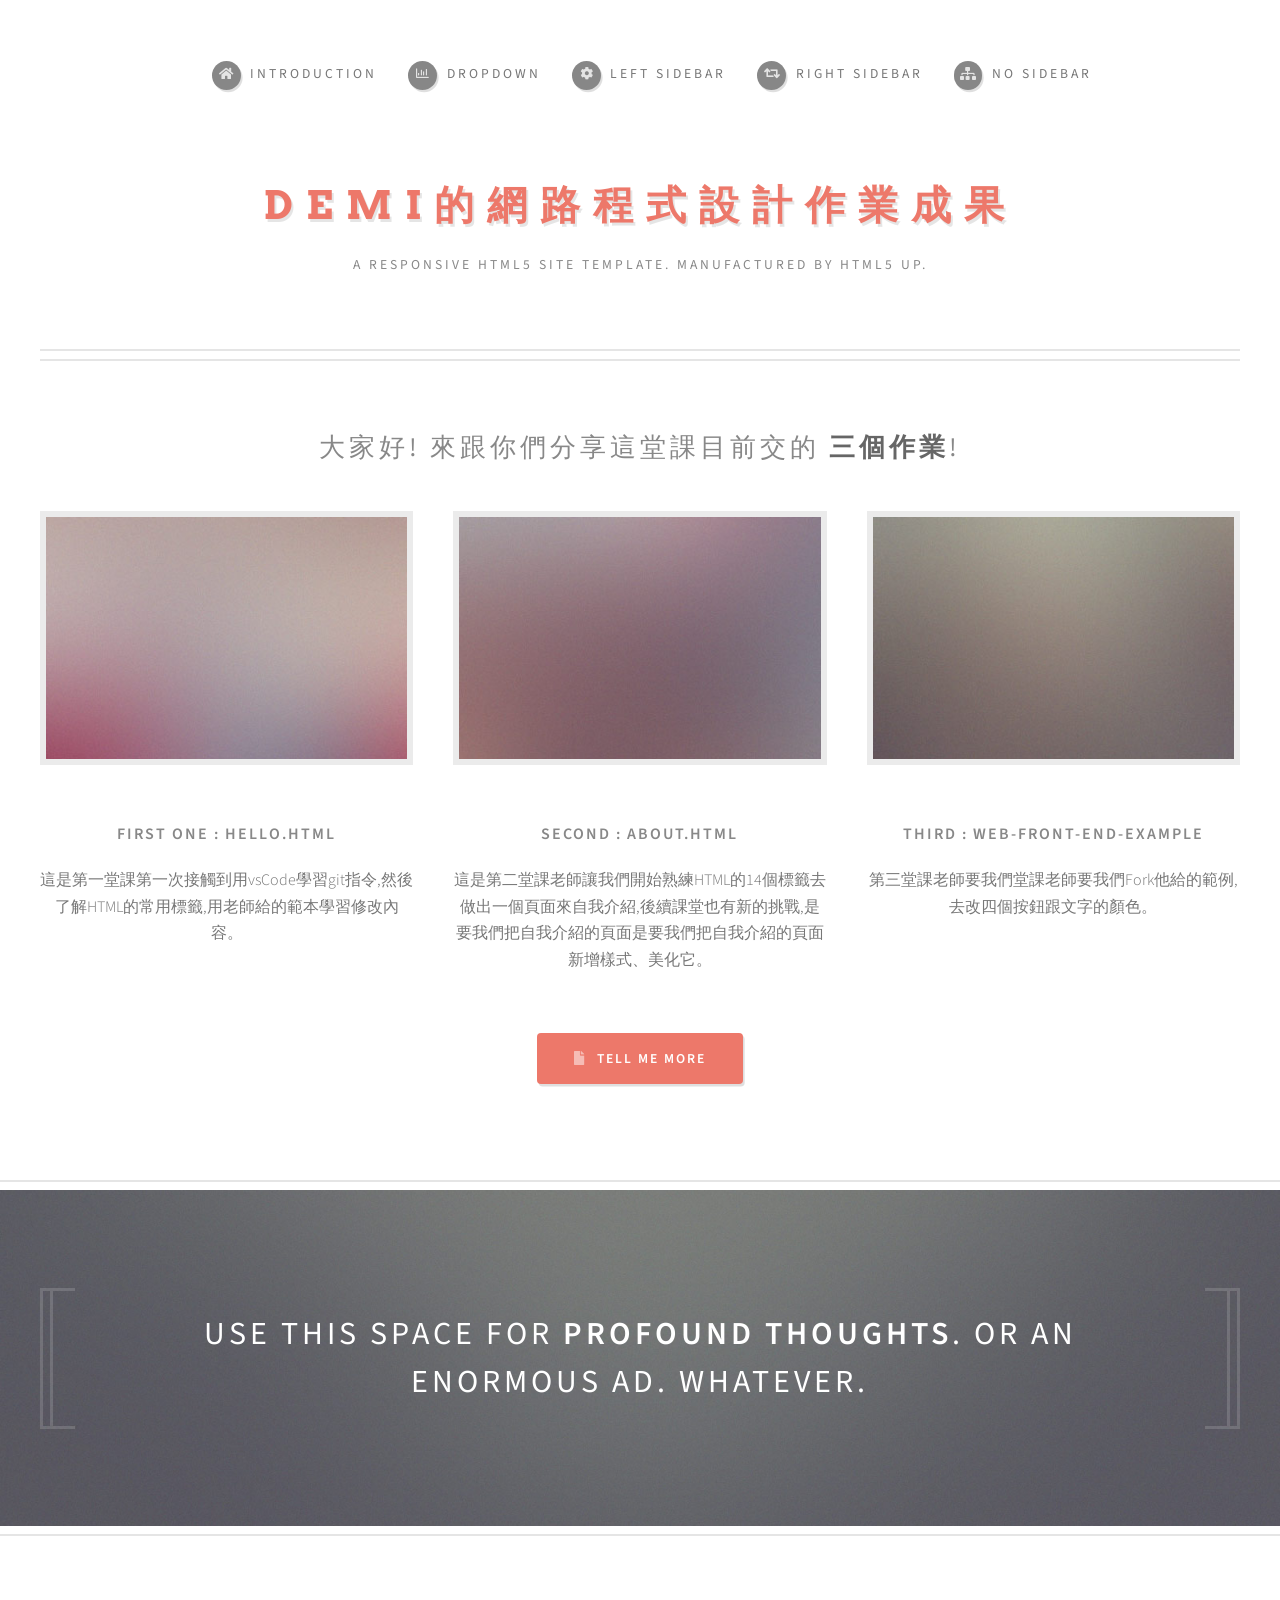
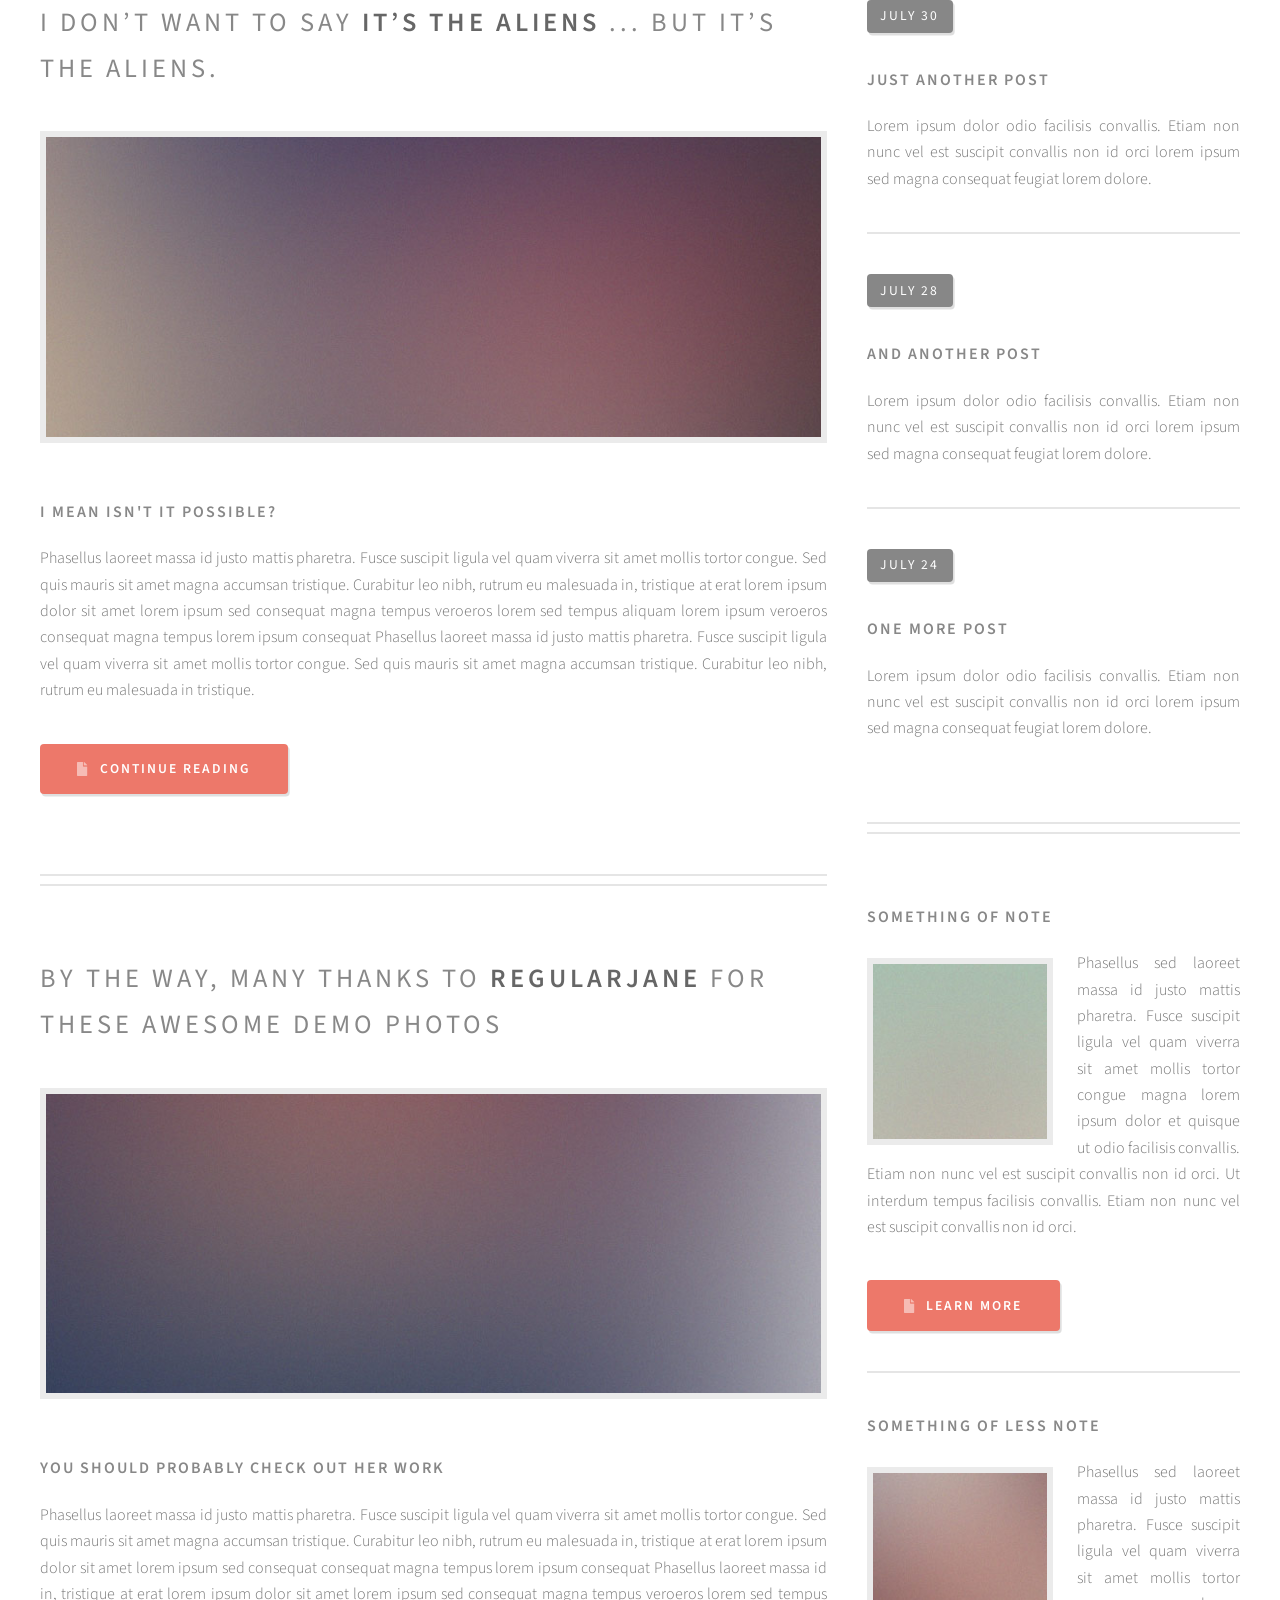
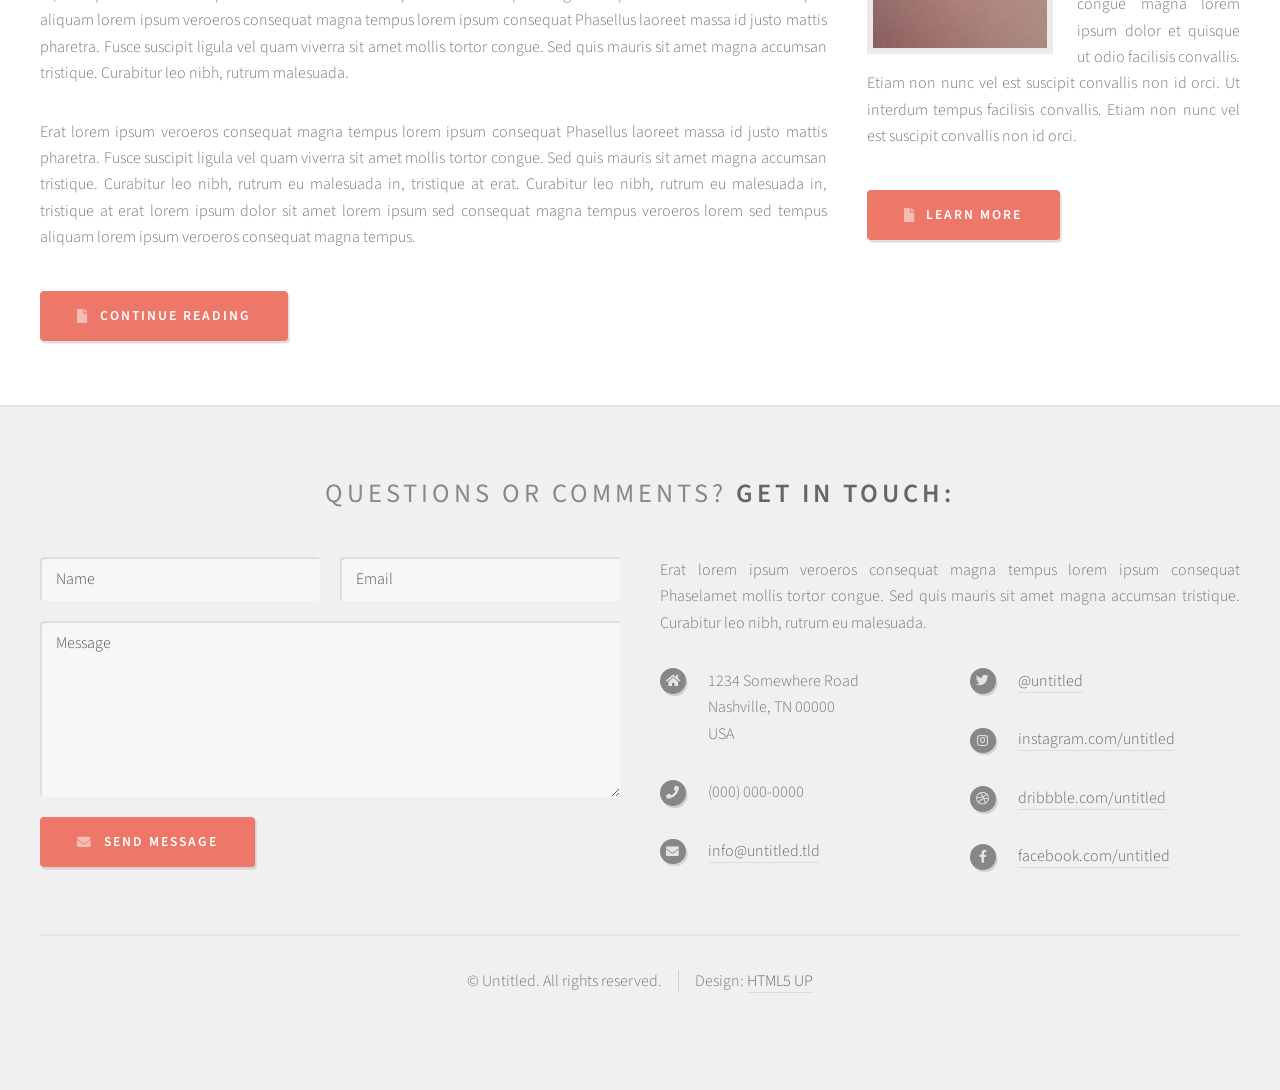
==== commit 271d0007: "add 113-1-TKU-Web" ====
--- a/index.html
+++ b/index.html
@@ -6,7 +6,7 @@
 -->
 <html>
 	<head>
-		<title>Strongly Typed by HTML5 UP</title>
+		<title>Demi-Wang</title>
 		<meta charset="utf-8" />
 		<meta name="viewport" content="width=device-width, initial-scale=1, user-scalable=no" />
 		<link rel="stylesheet" href="assets/css/main.css" />
@@ -19,7 +19,7 @@
 					<div class="container">
 
 						<!-- Logo -->
-							<h1 id="logo"><a href="index.html">Strongly Typed</a></h1>
+							<h1 id="logo"><a href="index.html">Demi的網路程式設計作業成果</a></h1>
 							<p>A responsive HTML5 site template. Manufactured by HTML5 UP.</p>
 
 						<!-- Nav -->
@@ -56,7 +56,7 @@
 				<section id="features">
 					<div class="container">
 						<header>
-							<h2>Gentlemen, behold! This is <strong>Strongly Typed</strong>!</h2>
+							<h2>大家好! 來跟你們分享這堂課目前交的 <strong>三個作業</strong>!</h2>
 						</header>
 						<div class="row aln-center">
 							<div class="col-4 col-6-medium col-12-small">
@@ -65,11 +65,9 @@
 									<section>
 										<a href="#" class="image featured"><img src="images/pic01.jpg" alt="" /></a>
 										<header>
-											<h3>Okay, so what is this?</h3>
+											<h3>First One : hello.html</First></h3>
 										</header>
-										<p>This is <strong>Strongly Typed</strong>, a free, fully responsive site template
-										by <a href="http://html5up.net">HTML5 UP</a>. Free for personal and commercial use under the
-										<a href="http://html5up.net/license">CCA 3.0 license</a>.</p>
+										<p>這是第一堂課第一次接觸到用vsCode學習git指令,然後了解HTML的常用標籤,用老師給的範本學習修改內容。</p>
 									</section>
 
 							</div>
@@ -79,11 +77,9 @@
 									<section>
 										<a href="#" class="image featured"><img src="images/pic02.jpg" alt="" /></a>
 										<header>
-											<h3>Nice! What is HTML5 UP?</h3>
+											<h3>Second : about.html</h3>
 										</header>
-										<p><a href="http://html5up.net">HTML5 UP</a> is a side project of <a href="http://twitter.com/ajlkn">AJ’s</a> (= me).
-										I started it as a way to both test my responsive tools and sharpen up my coding
-										and design skills a bit.</p>
+										<p>這是第二堂課老師讓我們開始熟練HTML的14個標籤去做出一個頁面來自我介紹,後續課堂也有新的挑戰,是要我們把自我介紹的頁面是要我們把自我介紹的頁面新增樣式、美化它。</p>
 									</section>
 
 							</div>
@@ -93,10 +89,9 @@
 									<section>
 										<a href="#" class="image featured"><img src="images/pic03.jpg" alt="" /></a>
 										<header>
-											<h3>What's this built with?</h3>
+											<h3>Third : web-front-end-example</h3>
 										</header>
-										<p><strong>Responsive Tools</strong> is a simple set of tools for building responsive
-										sites and apps. All of my templates at <a href="http://html5up.net">HTML5 UP</a> are built using these tools.</p>
+										<p>第三堂課老師要我們堂課老師要我們Fork他給的範例,去改四個按鈕跟文字的顏色。</p>
 									</section>
 
 							</div>
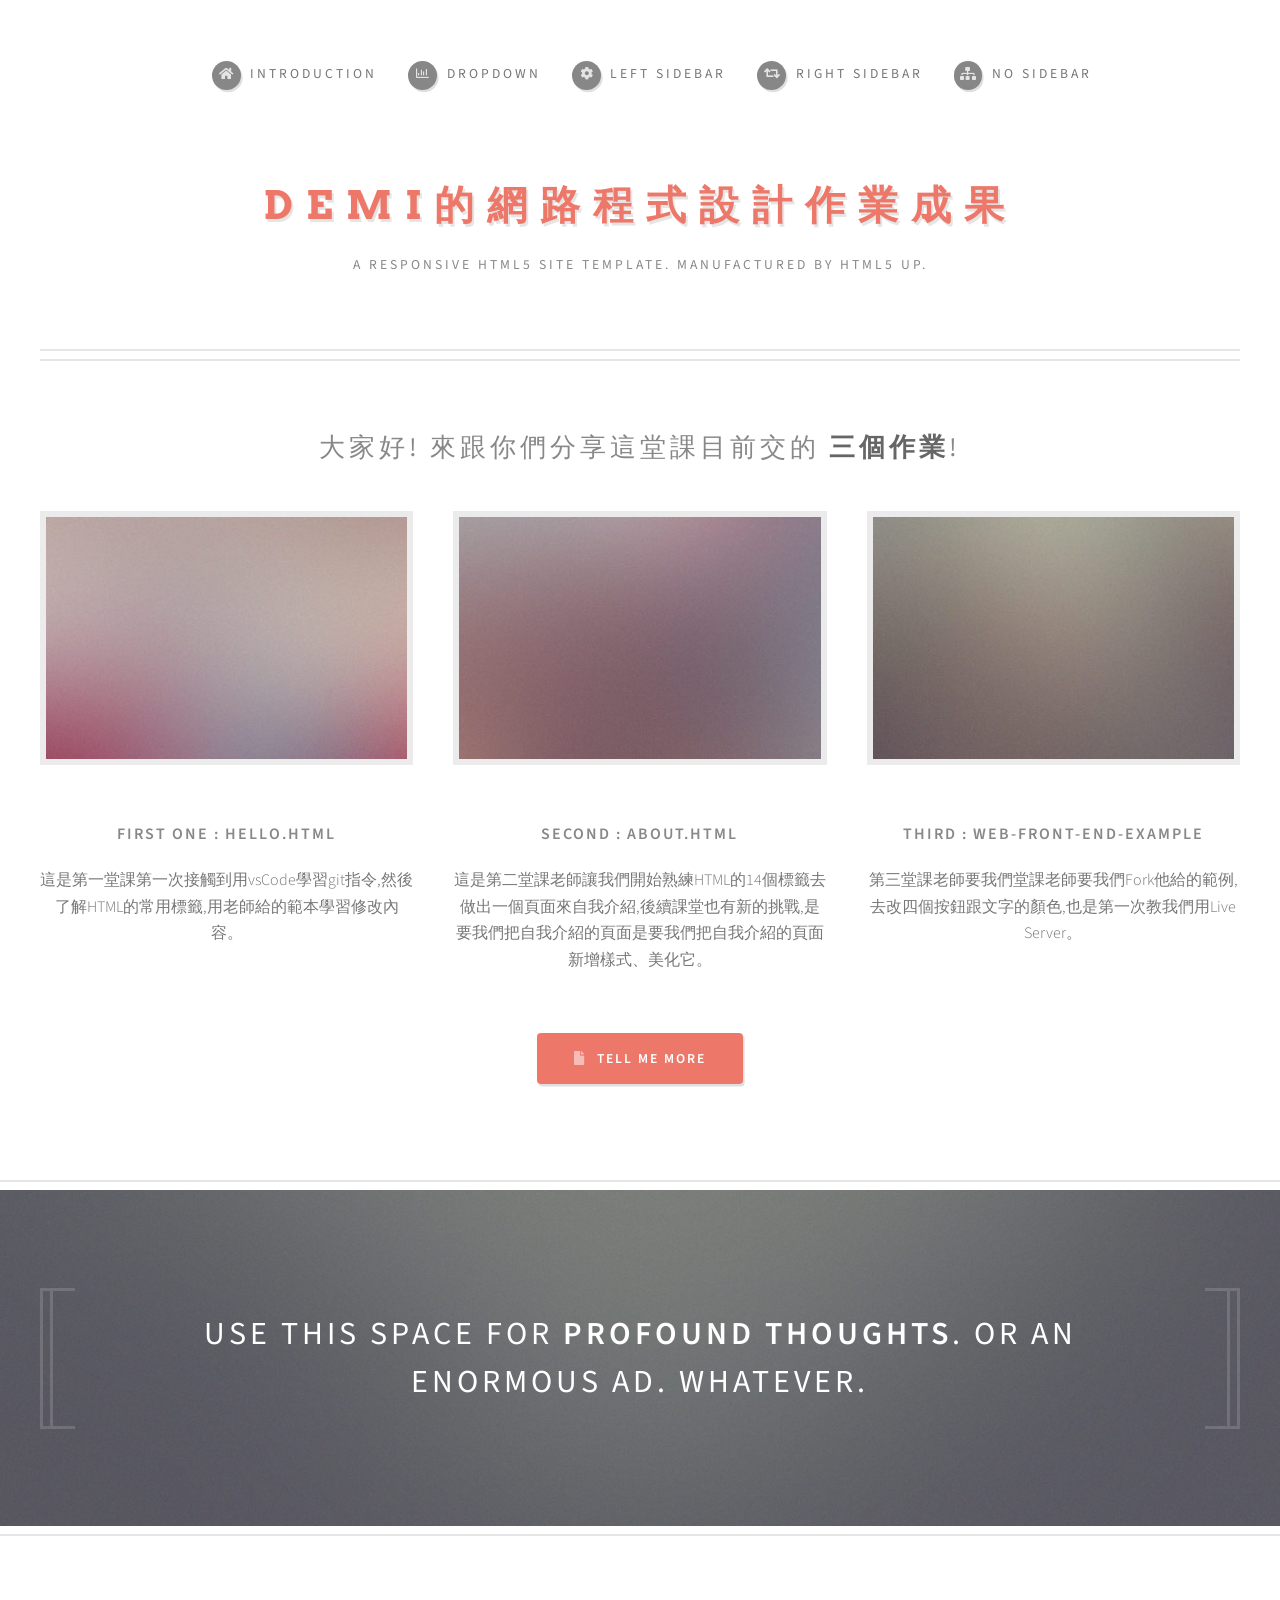
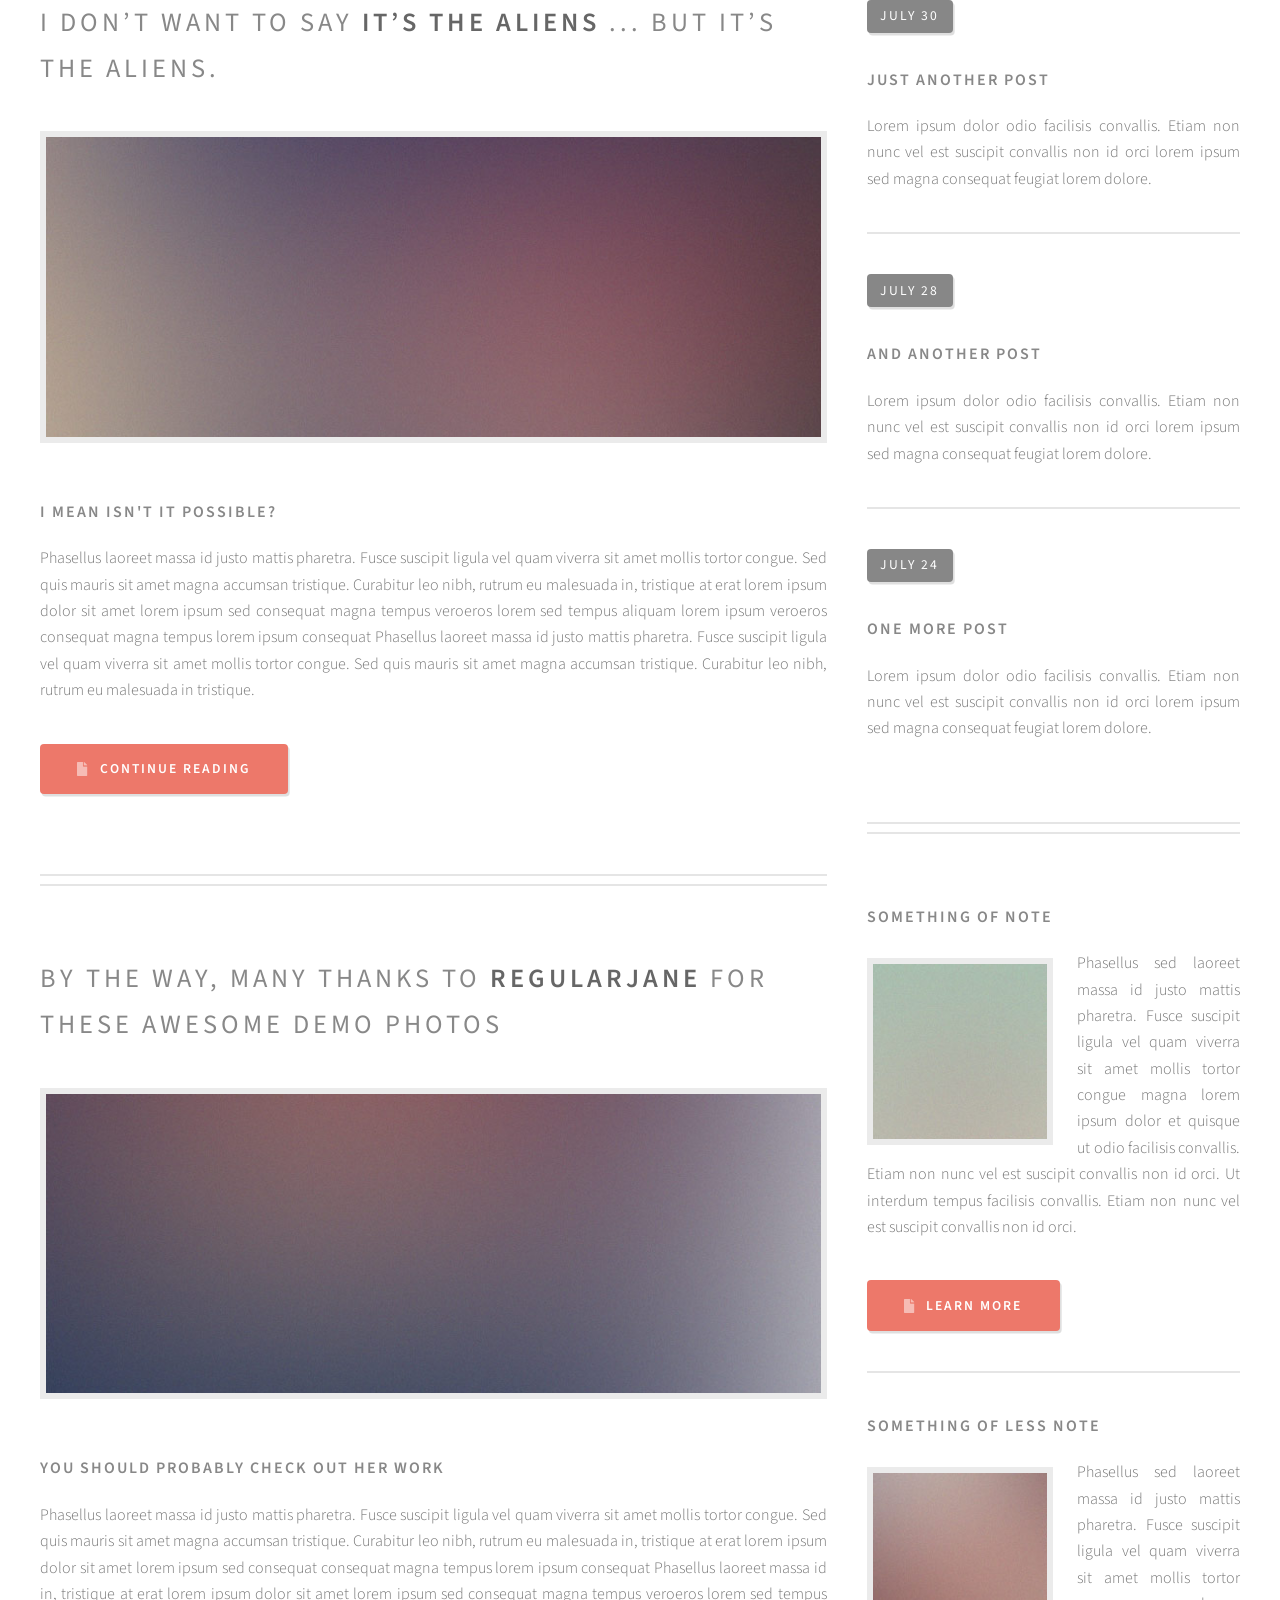
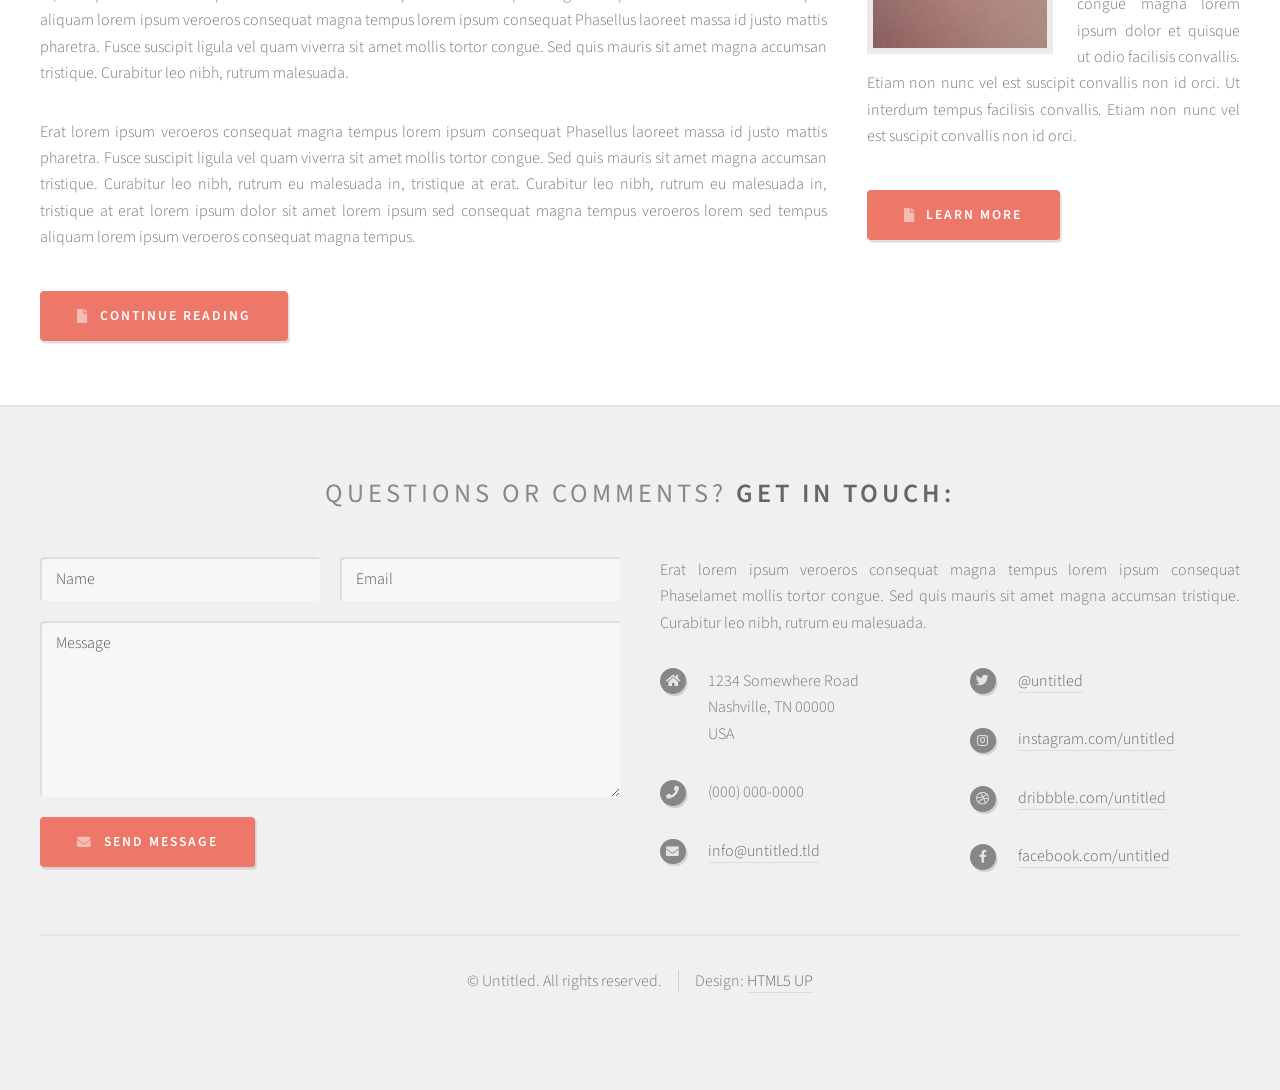
==== commit 8c3acf24: "add 113-1-TKU-Web" ====
--- a/index.html
+++ b/index.html
@@ -91,7 +91,7 @@
 										<header>
 											<h3>Third : web-front-end-example</h3>
 										</header>
-										<p>第三堂課老師要我們堂課老師要我們Fork他給的範例,去改四個按鈕跟文字的顏色。</p>
+										<p>第三堂課老師要我們堂課老師要我們Fork他給的範例,去改四個按鈕跟文字的顏色,也是第一次教我們用Live Server。</p>
 									</section>
 
 							</div>
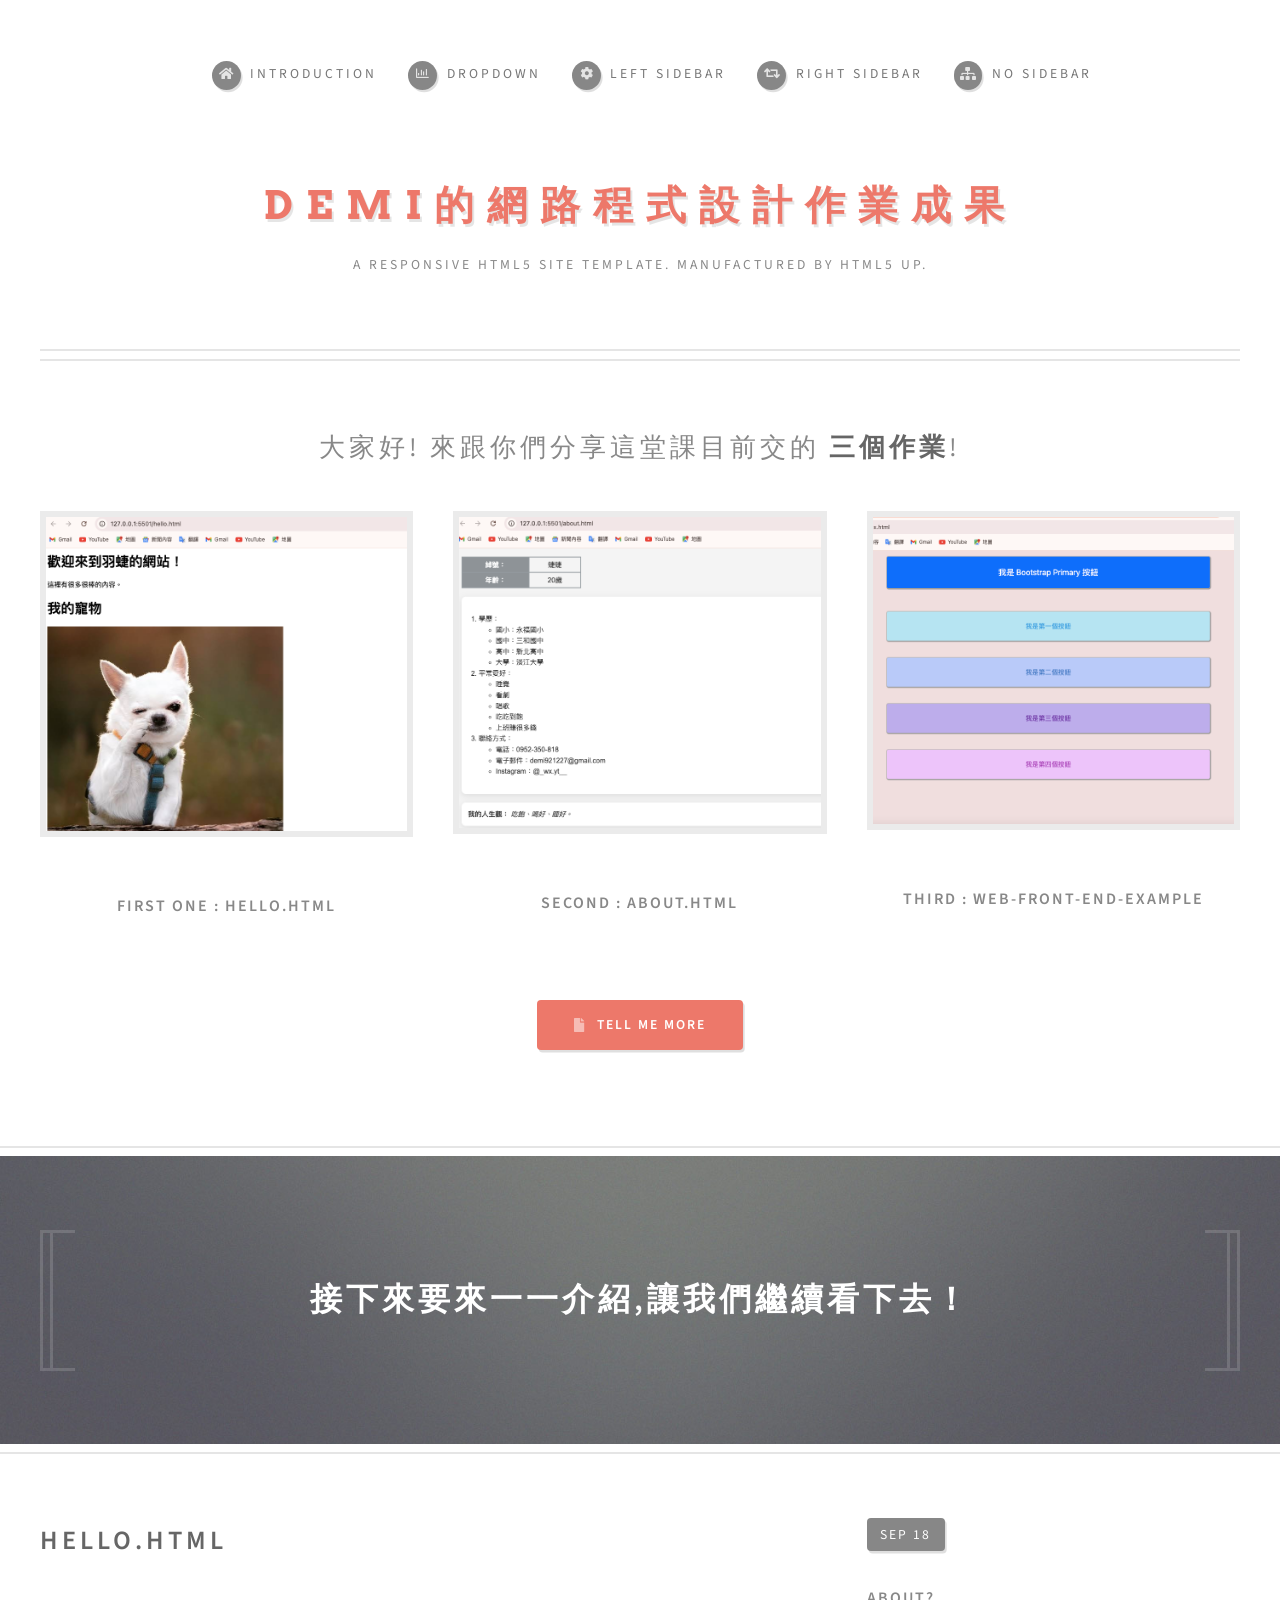
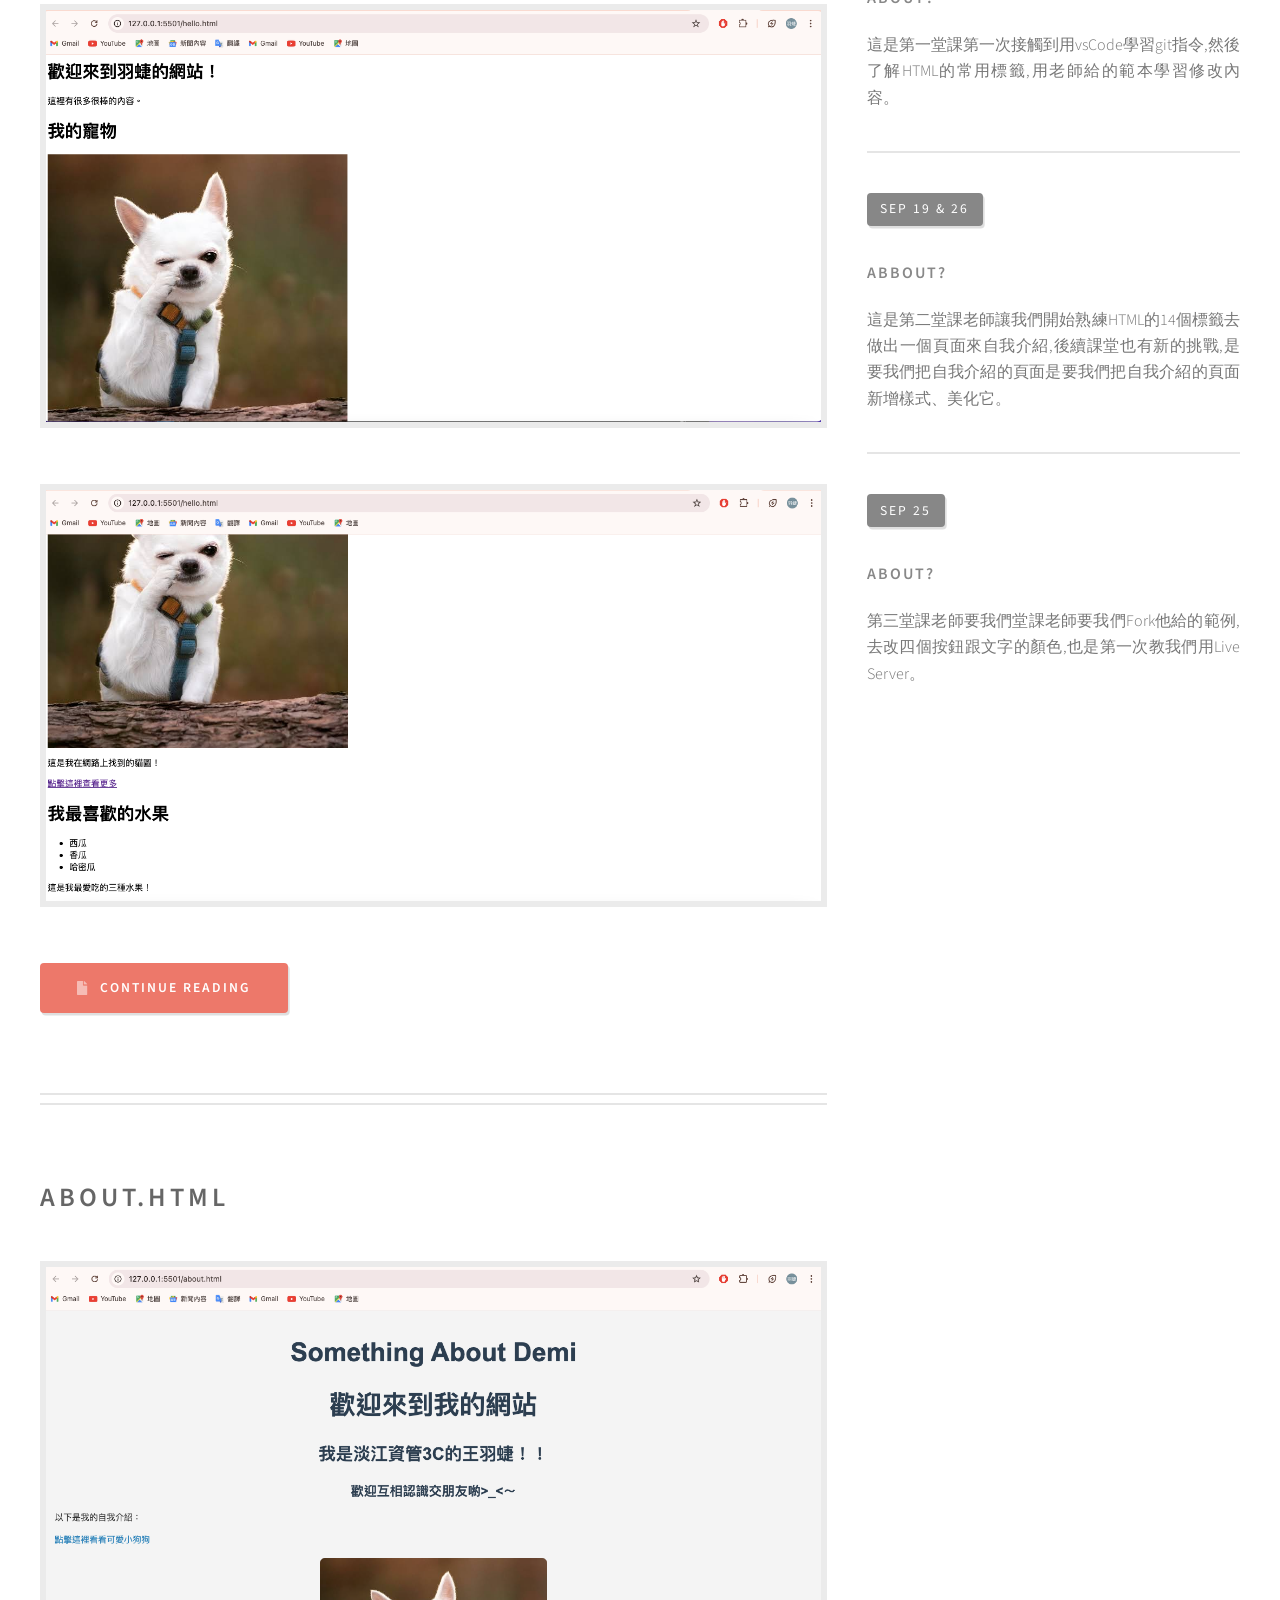
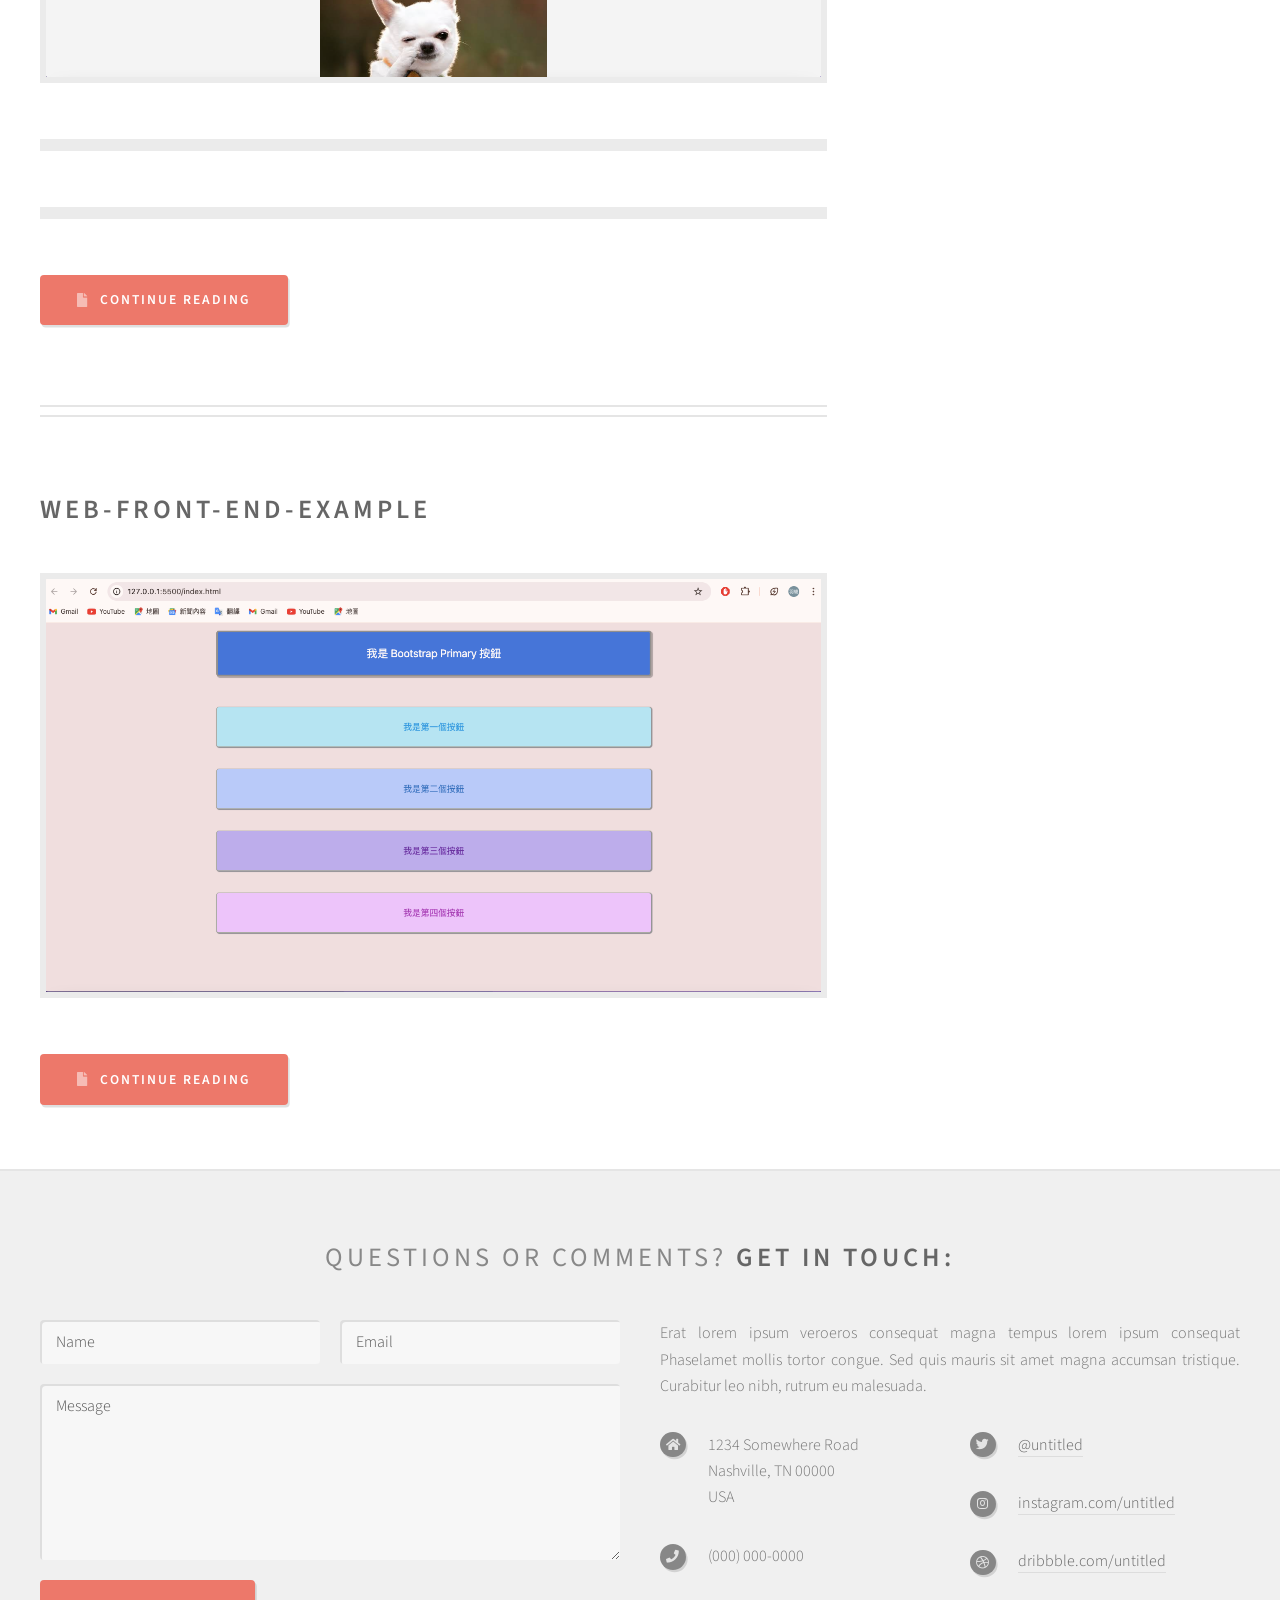
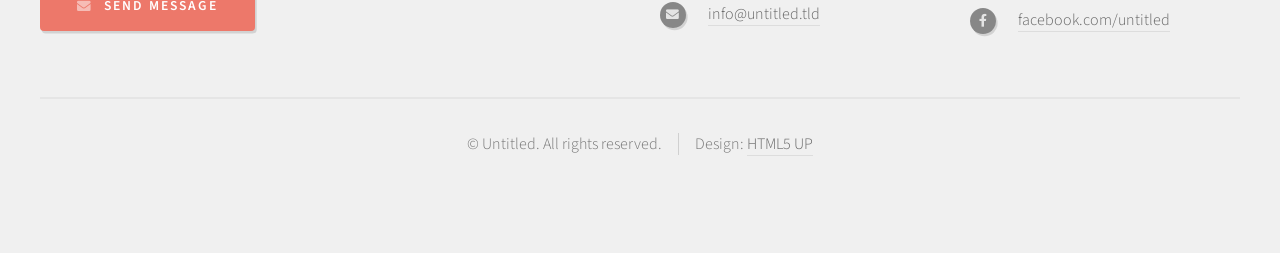
==== commit 4e460cab: "add 113-1-TKU-Web" ====
--- a/index.html
+++ b/index.html
@@ -63,11 +63,10 @@
 
 								<!-- Feature -->
 									<section>
-										<a href="#" class="image featured"><img src="images/pic01.jpg" alt="" /></a>
+										<a href="#" class="image featured"><img src="作業1.png" alt="" /></a>
 										<header>
 											<h3>First One : hello.html</First></h3>
 										</header>
-										<p>這是第一堂課第一次接觸到用vsCode學習git指令,然後了解HTML的常用標籤,用老師給的範本學習修改內容。</p>
 									</section>
 
 							</div>
@@ -75,11 +74,10 @@
 
 								<!-- Feature -->
 									<section>
-										<a href="#" class="image featured"><img src="images/pic02.jpg" alt="" /></a>
+										<a href="#" class="image featured"><img src="作業2.png" alt="" /></a>
 										<header>
 											<h3>Second : about.html</h3>
 										</header>
-										<p>這是第二堂課老師讓我們開始熟練HTML的14個標籤去做出一個頁面來自我介紹,後續課堂也有新的挑戰,是要我們把自我介紹的頁面是要我們把自我介紹的頁面新增樣式、美化它。</p>
 									</section>
 
 							</div>
@@ -87,11 +85,10 @@
 
 								<!-- Feature -->
 									<section>
-										<a href="#" class="image featured"><img src="images/pic03.jpg" alt="" /></a>
+										<a href="#" class="image featured"><img src="作業3.png" alt="" /></a>
 										<header>
 											<h3>Third : web-front-end-example</h3>
 										</header>
-										<p>第三堂課老師要我們堂課老師要我們Fork他給的範例,去改四個按鈕跟文字的顏色,也是第一次教我們用Live Server。</p>
 									</section>
 
 							</div>
@@ -107,8 +104,7 @@
 			<!-- Banner -->
 				<section id="banner">
 					<div class="container">
-						<p>Use this space for <strong>profound thoughts</strong>.<br />
-						Or an enormous ad. Whatever.</p>
+						<p><strong>接下來要來一一介紹,讓我們繼續看下去！</strong></p>
 					</div>
 				</section>
 
@@ -123,20 +119,10 @@
 									<!-- Post -->
 										<article class="box post">
 											<header>
-												<h2><a href="#">I don’t want to say <strong>it’s the aliens</strong> ...<br />
-												but it’s the aliens.</a></h2>
+												<h2><strong>HELLO.HTML</strong></h2>
 											</header>
-											<a href="#" class="image featured"><img src="images/pic04.jpg" alt="" /></a>
-											<h3>I mean isn't it possible?</h3>
-											<p>Phasellus laoreet massa id justo mattis pharetra. Fusce suscipit
-											ligula vel quam viverra sit amet mollis tortor congue. Sed quis mauris
-											sit amet magna accumsan tristique. Curabitur leo nibh, rutrum eu malesuada
-											in, tristique at erat lorem ipsum dolor sit amet lorem ipsum sed consequat
-											magna tempus veroeros lorem sed tempus aliquam lorem ipsum veroeros
-											consequat magna tempus lorem ipsum consequat Phasellus laoreet massa id
-											justo mattis pharetra. Fusce suscipit ligula vel quam viverra sit amet
-											mollis tortor congue. Sed quis mauris sit amet magna accumsan tristique.
-											Curabitur leo nibh, rutrum eu malesuada in tristique.</p>
+											<a href="#" class="image featured"><img src="作業1-1.png" alt="" /></a>
+											<a href="#" class="image featured"><img src="作業1-2.png" alt="" /></a>
 											<ul class="actions">
 												<li><a href="#" class="button icon solid fa-file">Continue Reading</a></li>
 											</ul>
@@ -145,30 +131,21 @@
 									<!-- Post -->
 										<article class="box post">
 											<header>
-												<h2><a href="#">By the way, many thanks to <strong>regularjane</strong>
-												for these awesome demo photos</a></h2>
+												<h2><strong>ABOUT.HTML</strong></h2>
 											</header>
-											<a href="#" class="image featured"><img src="images/pic05.jpg" alt="" /></a>
-											<h3>You should probably check out her work</h3>
-											<p>Phasellus laoreet massa id justo mattis pharetra. Fusce suscipit
-											ligula vel quam viverra sit amet mollis tortor congue. Sed quis mauris
-											sit amet magna accumsan tristique. Curabitur leo nibh, rutrum eu malesuada
-											in, tristique at erat lorem ipsum dolor sit amet lorem ipsum sed consequat
-											consequat magna tempus lorem ipsum consequat Phasellus laoreet massa id
-											in, tristique at erat lorem ipsum dolor sit amet lorem ipsum sed consequat
-											magna tempus veroeros lorem sed tempus aliquam lorem ipsum veroeros
-											consequat magna tempus lorem ipsum consequat Phasellus laoreet massa id
-											justo mattis pharetra. Fusce suscipit ligula vel quam viverra sit amet
-											mollis tortor congue. Sed quis mauris sit amet magna accumsan tristique.
-											Curabitur leo nibh, rutrum malesuada.</p>
-											<p>Erat lorem ipsum veroeros consequat magna tempus lorem ipsum consequat
-											Phasellus laoreet massa id justo mattis pharetra. Fusce suscipit ligula
-											vel quam viverra sit amet mollis tortor congue. Sed quis mauris sit amet
-											magna accumsan tristique. Curabitur leo nibh, rutrum eu malesuada in,
-											tristique at erat. Curabitur leo nibh, rutrum eu malesuada in, tristique
-											at erat lorem ipsum dolor sit amet lorem ipsum sed consequat magna
-											tempus veroeros lorem sed tempus aliquam lorem ipsum veroeros consequat
-											magna tempus.</p>
+											<a href="#" class="image featured"><img src="作業2-1.png" alt="" /></a>
+											<a href="#" class="image featured"><img src=" 作業2-2.png" alt="" /></a>
+											<a href="#" class="image featured"><img src=" 作業2-3.png" alt="" /></a>
+											<ul class="actions">
+												<li><a href="#" class="button icon solid fa-file">Continue Reading</a></li>
+											</ul>
+										</article>
+										<!-- Post -->
+										<article class="box post">
+											<header>
+												<h2><strong>WEB-FRONT-END-EXAMPLE</strong></h2>
+											</header>
+											<a href="#" class="image featured"><img src="作業3-1.png" alt="" /></a>
 											<ul class="actions">
 												<li><a href="#" class="button icon solid fa-file">Continue Reading</a></li>
 											</ul>
@@ -187,11 +164,10 @@
 													<!-- Excerpt -->
 														<article class="box excerpt">
 															<header>
-																<span class="date">July 30</span>
-																<h3><a href="#">Just another post</a></h3>
+																<span class="date"> Sep 18</span>
+																<h3><a href="#">About?</a></h3>
 															</header>
-															<p>Lorem ipsum dolor odio facilisis convallis. Etiam non nunc vel est
-															suscipit convallis non id orci lorem ipsum sed magna consequat feugiat lorem dolore.</p>
+															<p>這是第一堂課第一次接觸到用vsCode學習git指令,然後了解HTML的常用標籤,用老師給的範本學習修改內容。</p>
 														</article>
 
 												</li>
@@ -200,11 +176,10 @@
 													<!-- Excerpt -->
 														<article class="box excerpt">
 															<header>
-																<span class="date">July 28</span>
-																<h3><a href="#">And another post</a></h3>
+																<span class="date">Sep 19 & 26</span>
+																<h3><a href="#">ABBOUT?</a></h3>
 															</header>
-															<p>Lorem ipsum dolor odio facilisis convallis. Etiam non nunc vel est
-															suscipit convallis non id orci lorem ipsum sed magna consequat feugiat lorem dolore.</p>
+															<p>這是第二堂課老師讓我們開始熟練HTML的14個標籤去做出一個頁面來自我介紹,後續課堂也有新的挑戰,是要我們把自我介紹的頁面是要我們把自我介紹的頁面新增樣式、美化它。</p>
 														</article>
 
 												</li>
@@ -213,59 +188,15 @@
 													<!-- Excerpt -->
 														<article class="box excerpt">
 															<header>
-																<span class="date">July 24</span>
-																<h3><a href="#">One more post</a></h3>
+																<span class="date">Sep 25</span>
+																<h3><a href="#">ABOUT?</a></h3>
 															</header>
-															<p>Lorem ipsum dolor odio facilisis convallis. Etiam non nunc vel est
-															suscipit convallis non id orci lorem ipsum sed magna consequat feugiat lorem dolore.</p>
+															<p>第三堂課老師要我們堂課老師要我們Fork他給的範例,去改四個按鈕跟文字的顏色,也是第一次教我們用Live Server。</p>
 														</article>
 
 												</li>
 											</ul>
 										</section>
-
-									<!-- Highlights -->
-										<section>
-											<ul class="divided">
-												<li>
-
-													<!-- Highlight -->
-														<article class="box highlight">
-															<header>
-																<h3><a href="#">Something of note</a></h3>
-															</header>
-															<a href="#" class="image left"><img src="images/pic06.jpg" alt="" /></a>
-															<p>Phasellus sed laoreet massa id justo mattis pharetra. Fusce suscipit ligula vel quam
-															viverra sit amet mollis tortor congue magna lorem ipsum dolor et quisque ut odio facilisis
-															convallis. Etiam non nunc vel est suscipit convallis non id orci. Ut interdum tempus
-															facilisis convallis. Etiam non nunc vel est suscipit convallis non id orci.</p>
-															<ul class="actions">
-																<li><a href="#" class="button icon solid fa-file">Learn More</a></li>
-															</ul>
-														</article>
-
-												</li>
-												<li>
-
-													<!-- Highlight -->
-														<article class="box highlight">
-															<header>
-																<h3><a href="#">Something of less note</a></h3>
-															</header>
-															<a href="#" class="image left"><img src="images/pic07.jpg" alt="" /></a>
-															<p>Phasellus sed laoreet massa id justo mattis pharetra. Fusce suscipit ligula vel quam
-															viverra sit amet mollis tortor congue magna lorem ipsum dolor et quisque ut odio facilisis
-															convallis. Etiam non nunc vel est suscipit convallis non id orci. Ut interdum tempus
-															facilisis convallis. Etiam non nunc vel est suscipit convallis non id orci.</p>
-															<ul class="actions">
-																<li><a href="#" class="button icon solid fa-file">Learn More</a></li>
-															</ul>
-														</article>
-
-												</li>
-											</ul>
-										</section>
-
 								</div>
 
 						</div>
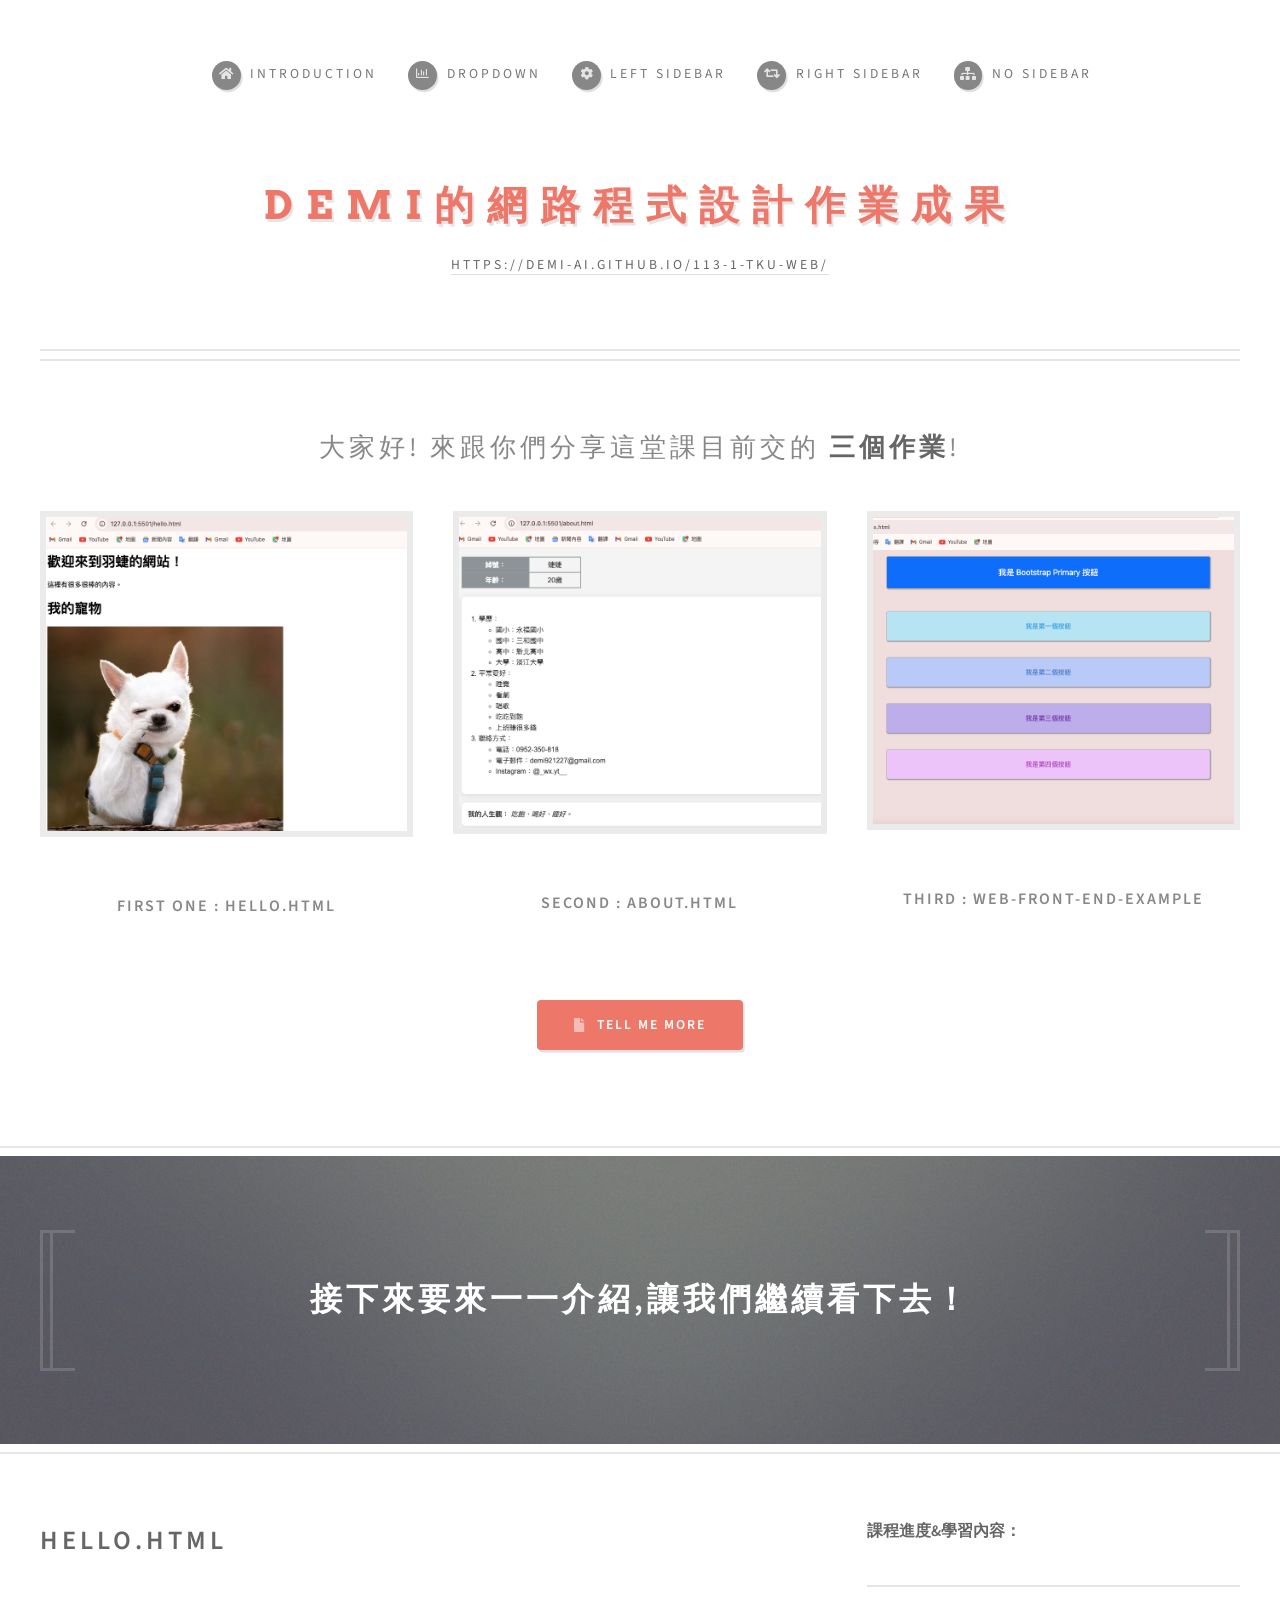
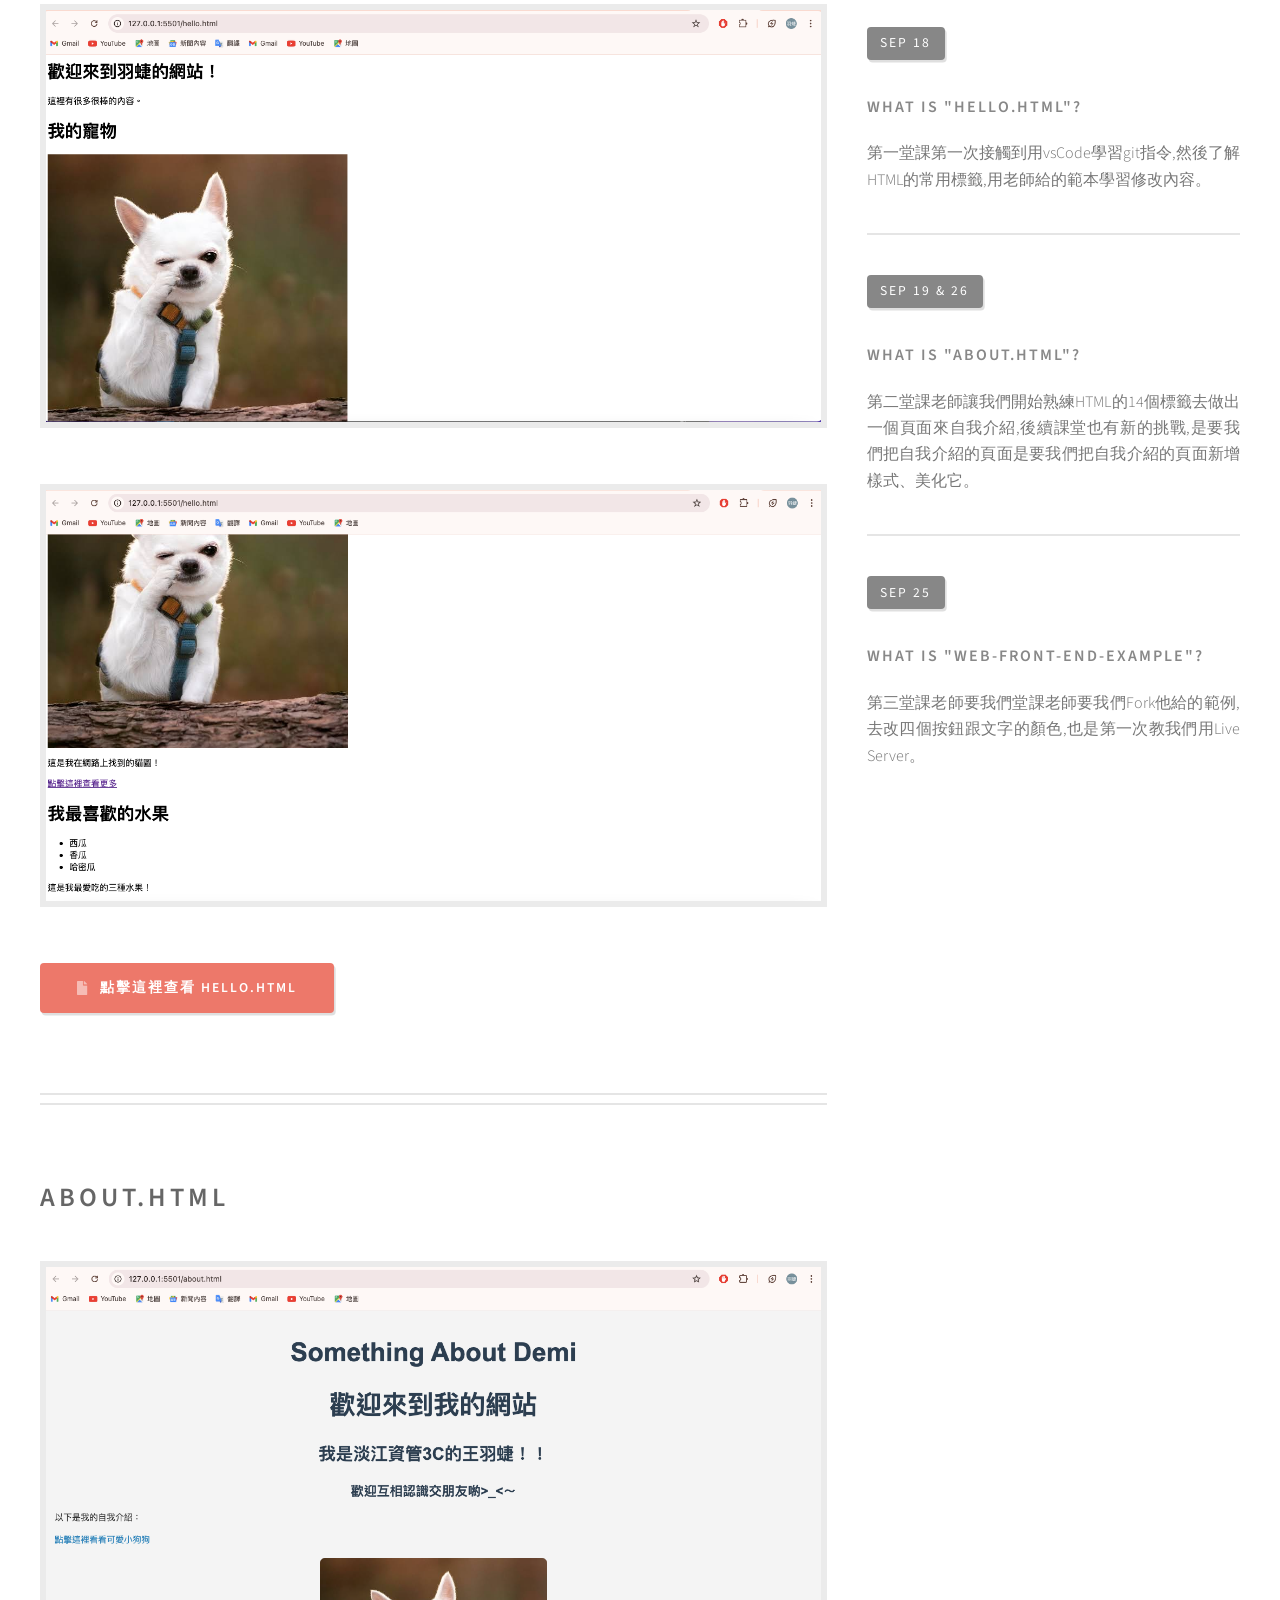
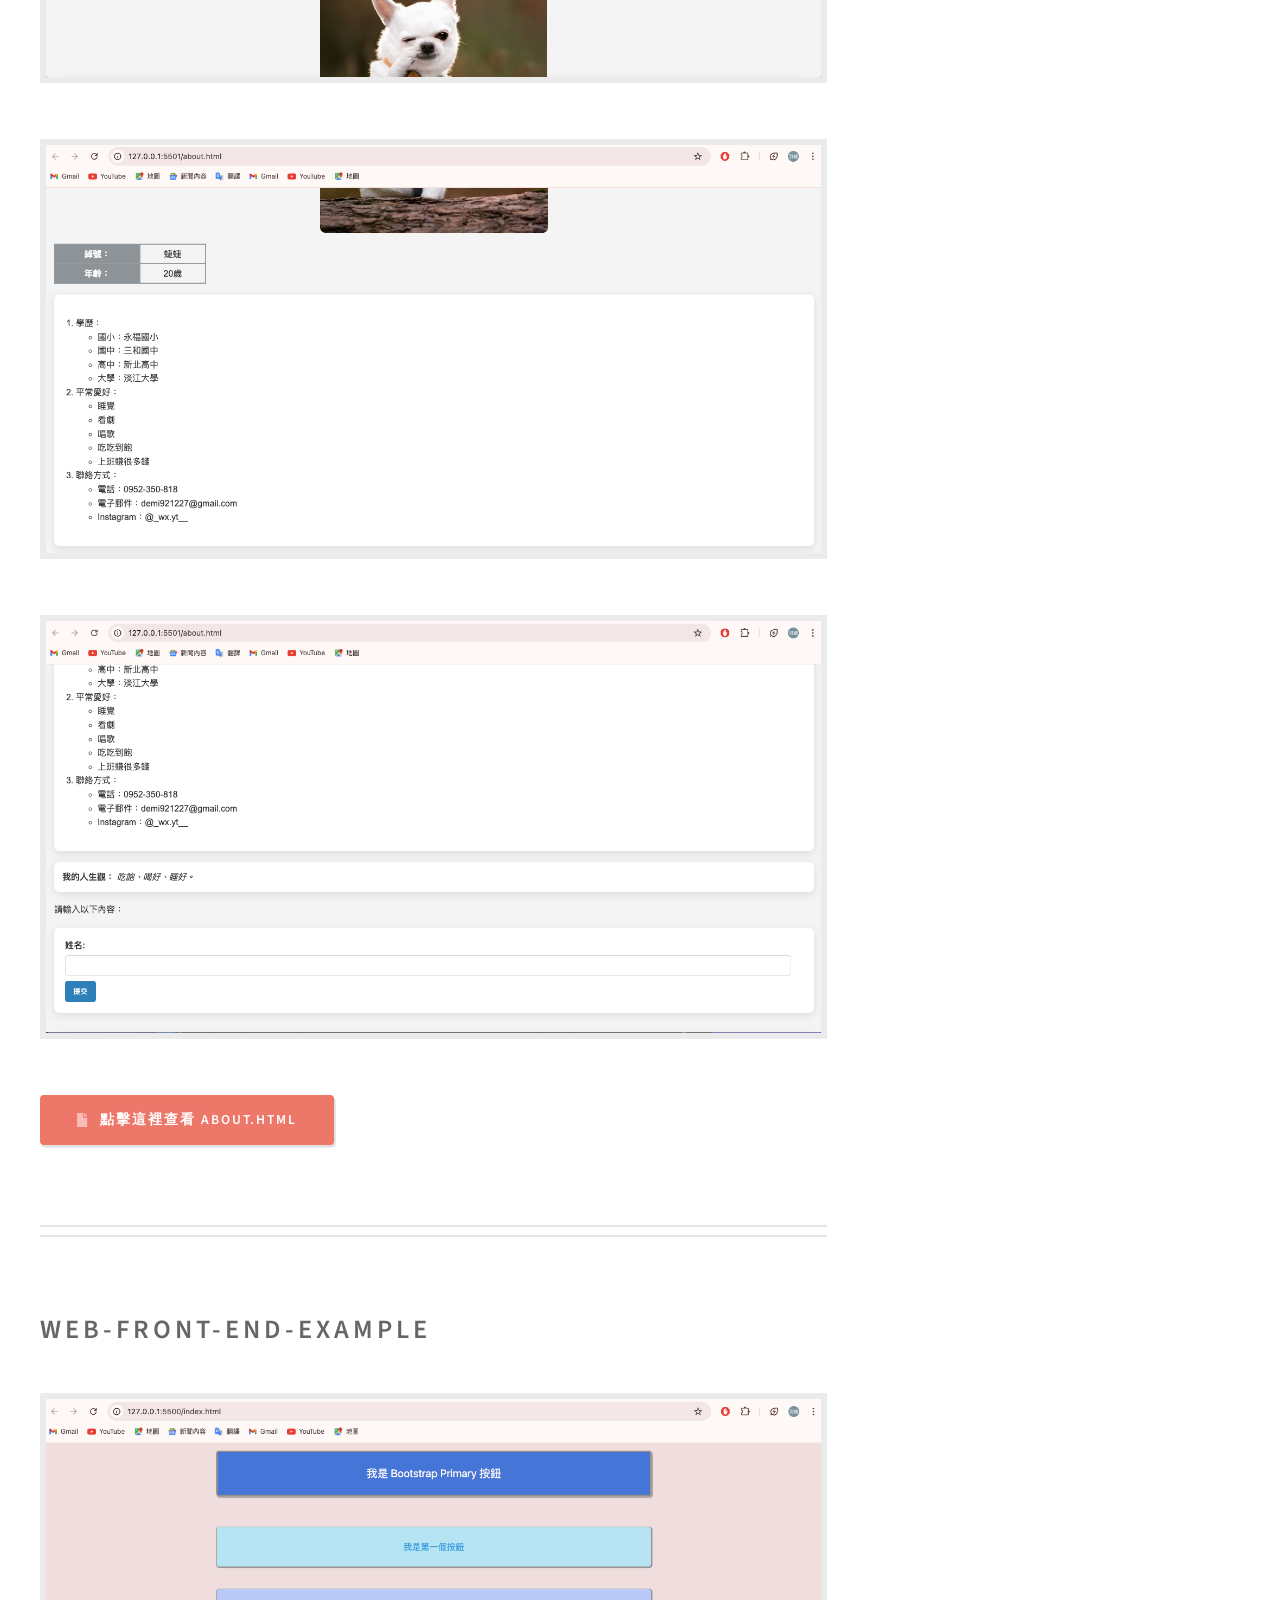
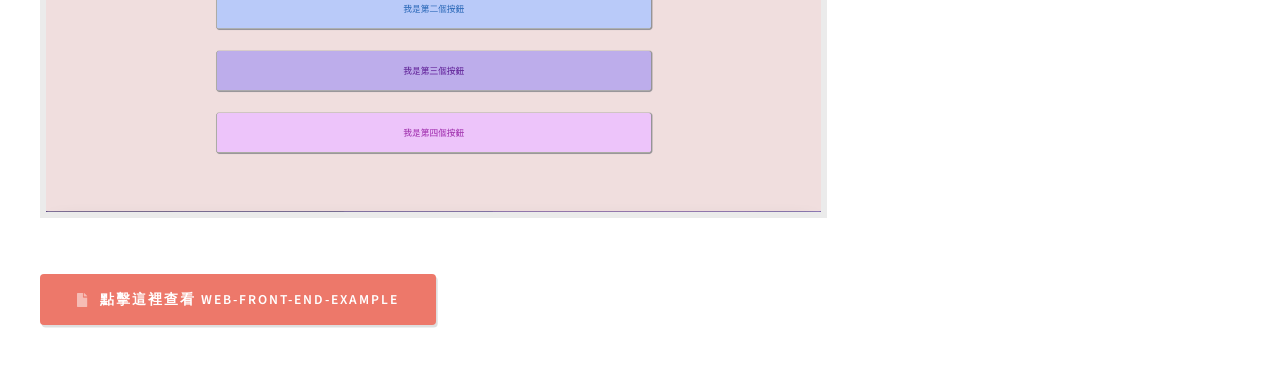
==== commit 84e5bf99: "add 113-1-TKU-Web" ====
--- a/index.html
+++ b/index.html
@@ -5,289 +5,226 @@
 	Free for personal and commercial use under the CCA 3.0 license (html5up.net/license)
 -->
 <html>
-	<head>
-		<title>Demi-Wang</title>
-		<meta charset="utf-8" />
-		<meta name="viewport" content="width=device-width, initial-scale=1, user-scalable=no" />
-		<link rel="stylesheet" href="assets/css/main.css" />
-	</head>
-	<body class="homepage is-preload">
-		<div id="page-wrapper">
-
-			<!-- Header -->
-				<section id="header">
-					<div class="container">
-
-						<!-- Logo -->
-							<h1 id="logo"><a href="index.html">Demi的網路程式設計作業成果</a></h1>
-							<p>A responsive HTML5 site template. Manufactured by HTML5 UP.</p>
-
-						<!-- Nav -->
-							<nav id="nav">
-								<ul>
-									<li><a class="icon solid fa-home" href="index.html"><span>Introduction</span></a></li>
-									<li>
-										<a href="#" class="icon fa-chart-bar"><span>Dropdown</span></a>
-										<ul>
-											<li><a href="#">Lorem ipsum dolor</a></li>
-											<li><a href="#">Magna phasellus</a></li>
-											<li><a href="#">Etiam dolore nisl</a></li>
-											<li>
-												<a href="#">Phasellus consequat</a>
-												<ul>
-													<li><a href="#">Magna phasellus</a></li>
-													<li><a href="#">Etiam dolore nisl</a></li>
-													<li><a href="#">Phasellus consequat</a></li>
-												</ul>
-											</li>
-											<li><a href="#">Veroeros feugiat</a></li>
-										</ul>
-									</li>
-									<li><a class="icon solid fa-cog" href="left-sidebar.html"><span>Left Sidebar</span></a></li>
-									<li><a class="icon solid fa-retweet" href="right-sidebar.html"><span>Right Sidebar</span></a></li>
-									<li><a class="icon solid fa-sitemap" href="no-sidebar.html"><span>No Sidebar</span></a></li>
-								</ul>
-							</nav>
-
-					</div>
-				</section>
-
-			<!-- Features -->
-				<section id="features">
-					<div class="container">
-						<header>
-							<h2>大家好! 來跟你們分享這堂課目前交的 <strong>三個作業</strong>!</h2>
-						</header>
-						<div class="row aln-center">
-							<div class="col-4 col-6-medium col-12-small">
-
-								<!-- Feature -->
-									<section>
-										<a href="#" class="image featured"><img src="作業1.png" alt="" /></a>
+
+<head>
+	<title>Demi-Wang</title>
+	<meta charset="utf-8" />
+	<meta name="viewport" content="width=device-width, initial-scale=1, user-scalable=no" />
+	<link rel="stylesheet" href="assets/css/main.css" />
+</head>
+
+<body class="homepage is-preload">
+	<div id="page-wrapper">
+
+		<!-- Header -->
+		<section id="header">
+			<div class="container">
+
+				<!-- Logo -->
+				<h1 id="logo"><a href="index.html">Demi的網路程式設計作業成果</a></h1>
+				<p><a href="https://demi-ai.github.io/113-1-TKU-Web/">https://demi-ai.github.io/113-1-TKU-Web/</a></p>
+
+				<!-- Nav -->
+				<nav id="nav">
+					<ul>
+						<li><a class="icon solid fa-home" href="index.html"><span>Introduction</span></a></li>
+						<li>
+							<a href="#" class="icon fa-chart-bar"><span>Dropdown</span></a>
+							<ul>
+								<li><a href="#">Lorem ipsum dolor</a></li>
+								<li><a href="#">Magna phasellus</a></li>
+								<li><a href="#">Etiam dolore nisl</a></li>
+								<li>
+									<a href="#">Phasellus consequat</a>
+									<ul>
+										<li><a href="#">Magna phasellus</a></li>
+										<li><a href="#">Etiam dolore nisl</a></li>
+										<li><a href="#">Phasellus consequat</a></li>
+									</ul>
+								</li>
+								<li><a href="#">Veroeros feugiat</a></li>
+							</ul>
+						</li>
+						<li><a class="icon solid fa-cog" href="left-sidebar.html"><span>Left Sidebar</span></a></li>
+						<li><a class="icon solid fa-retweet" href="right-sidebar.html"><span>Right Sidebar</span></a>
+						</li>
+						<li><a class="icon solid fa-sitemap" href="no-sidebar.html"><span>No Sidebar</span></a></li>
+					</ul>
+				</nav>
+
+			</div>
+		</section>
+
+		<!-- Features -->
+		<section id="features">
+			<div class="container">
+				<header>
+					<h2>大家好! 來跟你們分享這堂課目前交的 <strong>三個作業</strong>!</h2>
+				</header>
+				<div class="row aln-center">
+					<div class="col-4 col-6-medium col-12-small">
+
+						<!-- Feature -->
+						<section>
+							<a href="#" class="image featured"><img src="作業1.png" alt="" /></a>
+							<header>
+								<h3>First One : hello.html</First>
+								</h3>
+							</header>
+						</section>
+
+					</div>
+					<div class="col-4 col-6-medium col-12-small">
+
+						<!-- Feature -->
+						<section>
+							<a href="#" class="image featured"><img src="作業2.png" alt="" /></a>
+							<header>
+								<h3>Second : about.html</h3>
+							</header>
+						</section>
+
+					</div>
+					<div class="col-4 col-6-medium col-12-small">
+
+						<!-- Feature -->
+						<section>
+							<a href="#" class="image featured"><img src="作業3.png" alt="" /></a>
+							<header>
+								<h3>Third : web-front-end-example</h3>
+							</header>
+						</section>
+
+					</div>
+					<div class="col-12">
+						<ul class="actions">
+							<li><a href="#" class="button icon solid fa-file">Tell Me More</a></li>
+						</ul>
+					</div>
+				</div>
+			</div>
+		</section>
+
+		<!-- Banner -->
+		<section id="banner">
+			<div class="container">
+				<p><strong>接下來要來一一介紹,讓我們繼續看下去！</strong></p>
+			</div>
+		</section>
+
+		<!-- Main -->
+		<section id="main">
+			<div class="container">
+				<div class="row">
+
+					<!-- Content -->
+					<div id="content" class="col-8 col-12-medium">
+
+						<!-- Post -->
+						<article class="box post">
+							<header>
+								<h2><strong>HELLO.HTML</strong></h2>
+							</header>
+							<a href="#" class="image featured"><img src="作業1-1.png" alt="" /></a>
+							<a href="#" class="image featured"><img src="作業1-2.png" alt="" /></a>
+							<ul class="actions">
+								<li>
+									<a href="https://github.com/Demi-AI/113-1-TKU-Web/blob/main/hello.html"
+										class="button icon solid fa-file">點擊這裡查看 hello.html</a>
+								</li>
+							</ul>
+						</article>
+
+						<!-- Post -->
+						<article class="box post">
+							<header>
+								<h2><strong>ABOUT.HTML</strong></h2>
+							</header>
+							<a href="#" class="image featured"><img src="作業2-1.png" alt="" /></a>
+							<a href="#" class="image featured"><img src="作業2-2.png" alt="" /></a>
+							<a href="#" class="image featured"><img src=" 作業2-3.png" alt="" /></a>
+							<ul class="actions">
+								<li>
+									<a href="https://github.com/Demi-AI/113-1-TKU-Web/blob/main/style.css"
+										class="button icon solid fa-file">點擊這裡查看 about.html</a>
+								</li>
+							</ul>
+						</article>
+						<!-- Post -->
+						<article class="box post">
+							<header>
+								<h2><strong>WEB-FRONT-END-EXAMPLE</strong></h2>
+							</header>
+							<a href="#" class="image featured"><img src="作業3-1.png" alt="" /></a>
+							<ul class="actions">
+								<li>
+									<a href="https://github.com/Demi-AI/web_front-end-example/blob/main/index.html"
+										class="button icon solid fa-file">點擊這裡查看 web-front-end-example</a>
+								</li>
+							</ul>
+						</article>
+
+					</div>
+
+					<!-- Sidebar -->
+					<div id="sidebar" class="col-4 col-12-medium">
+
+						<!-- Excerpts -->
+						<section>
+							<ul class="divided">
+								<p><strong>課程進度&學習內容：</strong></p>
+								<li>
+
+									<!-- Excerpt -->
+									<article class="box excerpt">
 										<header>
-											<h3>First One : hello.html</First></h3>
+											<span class="date"> Sep 18</span>
+											<h3><a href="#">What is "HELLO.HTML"?</a></h3>
 										</header>
-									</section>
-
-							</div>
-							<div class="col-4 col-6-medium col-12-small">
-
-								<!-- Feature -->
-									<section>
-										<a href="#" class="image featured"><img src="作業2.png" alt="" /></a>
+										<p>第一堂課第一次接觸到用vsCode學習git指令,然後了解HTML的常用標籤,用老師給的範本學習修改內容。</p>
+									</article>
+
+								</li>
+								<li>
+
+									<!-- Excerpt -->
+									<article class="box excerpt">
 										<header>
-											<h3>Second : about.html</h3>
+											<span class="date">Sep 19 & 26</span>
+											<h3><a href="#">What is "ABOUT.HTML"?</a></h3>
 										</header>
-									</section>
-
-							</div>
-							<div class="col-4 col-6-medium col-12-small">
-
-								<!-- Feature -->
-									<section>
-										<a href="#" class="image featured"><img src="作業3.png" alt="" /></a>
+										<p>第二堂課老師讓我們開始熟練HTML的14個標籤去做出一個頁面來自我介紹,後續課堂也有新的挑戰,是要我們把自我介紹的頁面是要我們把自我介紹的頁面新增樣式、美化它。
+										</p>
+									</article>
+
+								</li>
+								<li>
+
+									<!-- Excerpt -->
+									<article class="box excerpt">
 										<header>
-											<h3>Third : web-front-end-example</h3>
+											<span class="date">Sep 25</span>
+											<h3><a href="#">What is "WEB-FRONT-END-EXAMPLE"?</a></h3>
 										</header>
-									</section>
-
-							</div>
-							<div class="col-12">
-								<ul class="actions">
-									<li><a href="#" class="button icon solid fa-file">Tell Me More</a></li>
-								</ul>
-							</div>
-						</div>
-					</div>
-				</section>
-
-			<!-- Banner -->
-				<section id="banner">
-					<div class="container">
-						<p><strong>接下來要來一一介紹,讓我們繼續看下去！</strong></p>
-					</div>
-				</section>
-
-			<!-- Main -->
-				<section id="main">
-					<div class="container">
-						<div class="row">
-
-							<!-- Content -->
-								<div id="content" class="col-8 col-12-medium">
-
-									<!-- Post -->
-										<article class="box post">
-											<header>
-												<h2><strong>HELLO.HTML</strong></h2>
-											</header>
-											<a href="#" class="image featured"><img src="作業1-1.png" alt="" /></a>
-											<a href="#" class="image featured"><img src="作業1-2.png" alt="" /></a>
-											<ul class="actions">
-												<li><a href="#" class="button icon solid fa-file">Continue Reading</a></li>
-											</ul>
-										</article>
-
-									<!-- Post -->
-										<article class="box post">
-											<header>
-												<h2><strong>ABOUT.HTML</strong></h2>
-											</header>
-											<a href="#" class="image featured"><img src="作業2-1.png" alt="" /></a>
-											<a href="#" class="image featured"><img src=" 作業2-2.png" alt="" /></a>
-											<a href="#" class="image featured"><img src=" 作業2-3.png" alt="" /></a>
-											<ul class="actions">
-												<li><a href="#" class="button icon solid fa-file">Continue Reading</a></li>
-											</ul>
-										</article>
-										<!-- Post -->
-										<article class="box post">
-											<header>
-												<h2><strong>WEB-FRONT-END-EXAMPLE</strong></h2>
-											</header>
-											<a href="#" class="image featured"><img src="作業3-1.png" alt="" /></a>
-											<ul class="actions">
-												<li><a href="#" class="button icon solid fa-file">Continue Reading</a></li>
-											</ul>
-										</article>
-
-								</div>
-
-							<!-- Sidebar -->
-								<div id="sidebar" class="col-4 col-12-medium">
-
-									<!-- Excerpts -->
-										<section>
-											<ul class="divided">
-												<li>
-
-													<!-- Excerpt -->
-														<article class="box excerpt">
-															<header>
-																<span class="date"> Sep 18</span>
-																<h3><a href="#">About?</a></h3>
-															</header>
-															<p>這是第一堂課第一次接觸到用vsCode學習git指令,然後了解HTML的常用標籤,用老師給的範本學習修改內容。</p>
-														</article>
-
-												</li>
-												<li>
-
-													<!-- Excerpt -->
-														<article class="box excerpt">
-															<header>
-																<span class="date">Sep 19 & 26</span>
-																<h3><a href="#">ABBOUT?</a></h3>
-															</header>
-															<p>這是第二堂課老師讓我們開始熟練HTML的14個標籤去做出一個頁面來自我介紹,後續課堂也有新的挑戰,是要我們把自我介紹的頁面是要我們把自我介紹的頁面新增樣式、美化它。</p>
-														</article>
-
-												</li>
-												<li>
-
-													<!-- Excerpt -->
-														<article class="box excerpt">
-															<header>
-																<span class="date">Sep 25</span>
-																<h3><a href="#">ABOUT?</a></h3>
-															</header>
-															<p>第三堂課老師要我們堂課老師要我們Fork他給的範例,去改四個按鈕跟文字的顏色,也是第一次教我們用Live Server。</p>
-														</article>
-
-												</li>
-											</ul>
-										</section>
-								</div>
-
-						</div>
-					</div>
-				</section>
-
-			<!-- Footer -->
-				<section id="footer">
-					<div class="container">
-						<header>
-							<h2>Questions or comments? <strong>Get in touch:</strong></h2>
-						</header>
-						<div class="row">
-							<div class="col-6 col-12-medium">
-								<section>
-									<form method="post" action="#">
-										<div class="row gtr-50">
-											<div class="col-6 col-12-small">
-												<input name="name" placeholder="Name" type="text" />
-											</div>
-											<div class="col-6 col-12-small">
-												<input name="email" placeholder="Email" type="text" />
-											</div>
-											<div class="col-12">
-												<textarea name="message" placeholder="Message"></textarea>
-											</div>
-											<div class="col-12">
-												<a href="#" class="form-button-submit button icon solid fa-envelope">Send Message</a>
-											</div>
-										</div>
-									</form>
-								</section>
-							</div>
-							<div class="col-6 col-12-medium">
-								<section>
-									<p>Erat lorem ipsum veroeros consequat magna tempus lorem ipsum consequat Phaselamet
-									mollis tortor congue. Sed quis mauris sit amet magna accumsan tristique. Curabitur
-									leo nibh, rutrum eu malesuada.</p>
-									<div class="row">
-										<div class="col-6 col-12-small">
-											<ul class="icons">
-												<li class="icon solid fa-home">
-													1234 Somewhere Road<br />
-													Nashville, TN 00000<br />
-													USA
-												</li>
-												<li class="icon solid fa-phone">
-													(000) 000-0000
-												</li>
-												<li class="icon solid fa-envelope">
-													<a href="#">info@untitled.tld</a>
-												</li>
-											</ul>
-										</div>
-										<div class="col-6 col-12-small">
-											<ul class="icons">
-												<li class="icon brands fa-twitter">
-													<a href="#">@untitled</a>
-												</li>
-												<li class="icon brands fa-instagram">
-													<a href="#">instagram.com/untitled</a>
-												</li>
-												<li class="icon brands fa-dribbble">
-													<a href="#">dribbble.com/untitled</a>
-												</li>
-												<li class="icon brands fa-facebook-f">
-													<a href="#">facebook.com/untitled</a>
-												</li>
-											</ul>
-										</div>
-									</div>
-								</section>
-							</div>
-						</div>
-					</div>
-					<div id="copyright" class="container">
-						<ul class="links">
-							<li>&copy; Untitled. All rights reserved.</li><li>Design: <a href="http://html5up.net">HTML5 UP</a></li>
-						</ul>
-					</div>
-				</section>
-
-		</div>
-
+										<p>第三堂課老師要我們堂課老師要我們Fork他給的範例,去改四個按鈕跟文字的顏色,也是第一次教我們用Live Server。</p>
+									</article>
+
+								</li>
+							</ul>
+						</section>
+					</div>
+
+				</div>
+			</div>
+		</section>
 		<!-- Scripts -->
-			<script src="assets/js/jquery.min.js"></script>
-			<script src="assets/js/jquery.dropotron.min.js"></script>
-			<script src="assets/js/browser.min.js"></script>
-			<script src="assets/js/breakpoints.min.js"></script>
-			<script src="assets/js/util.js"></script>
-			<script src="assets/js/main.js"></script>
-
-	</body>
+		<script src="assets/js/jquery.min.js"></script>
+		<script src="assets/js/jquery.dropotron.min.js"></script>
+		<script src="assets/js/browser.min.js"></script>
+		<script src="assets/js/breakpoints.min.js"></script>
+		<script src="assets/js/util.js"></script>
+		<script src="assets/js/main.js"></script>
+
+</body>
+
 </html>
